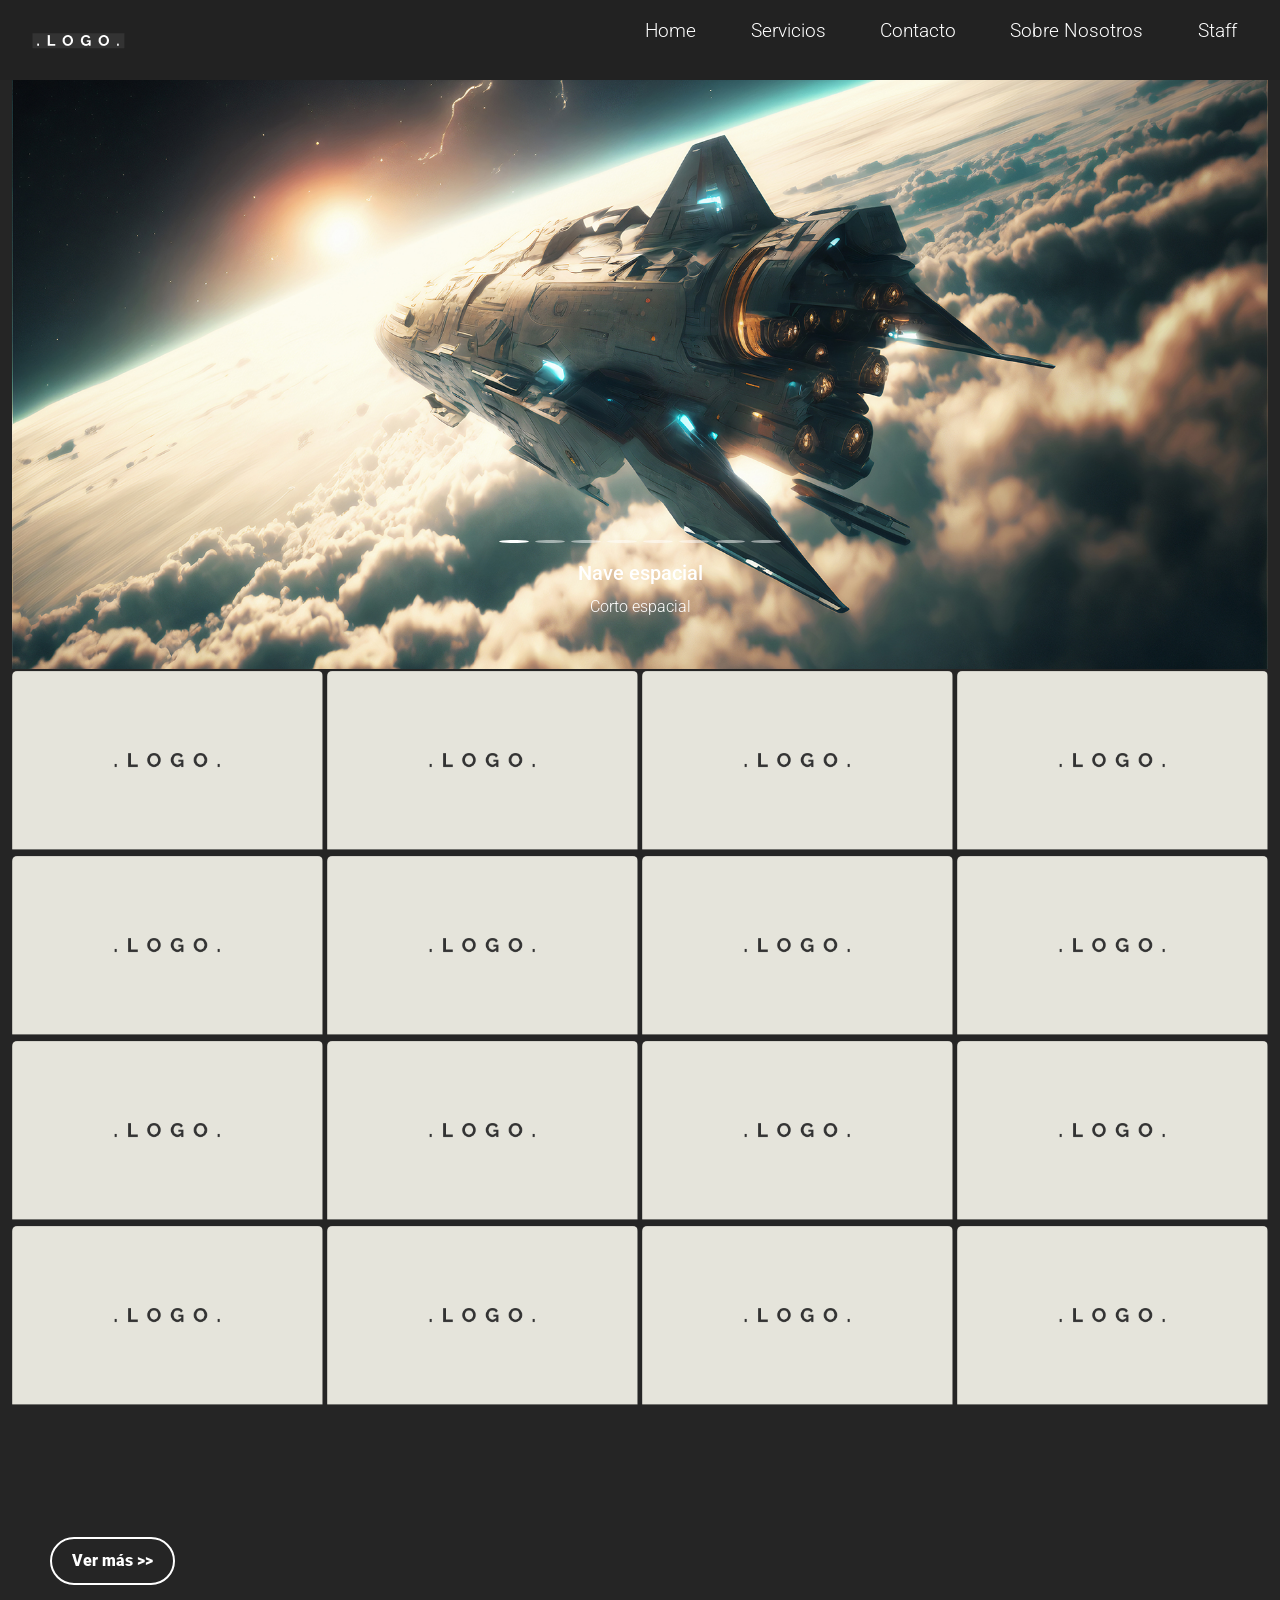
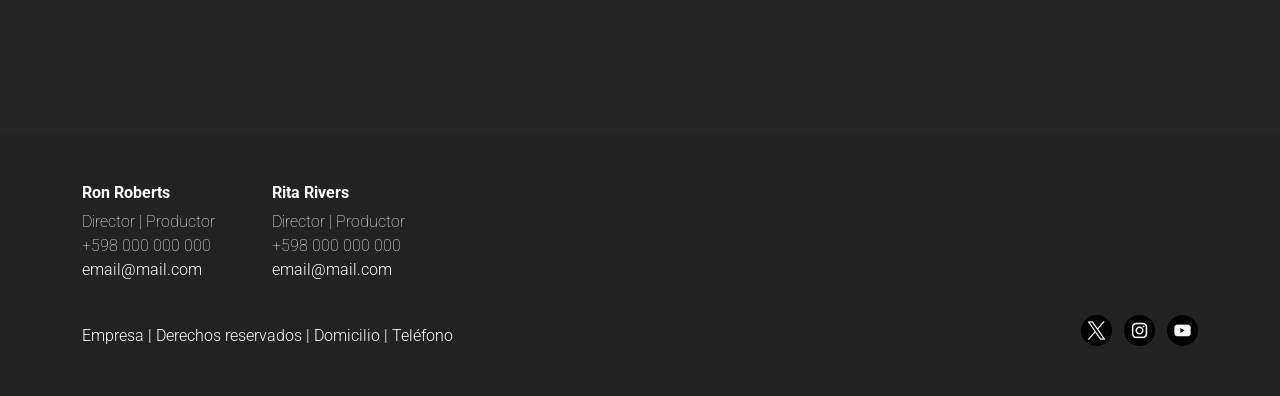
==== index.html @ aad4f903 "se agregan comentarios" ====
<!DOCTYPE html>
<html lang="es">
  <head>
    <meta charset="UTF-8" />
    <meta name="viewport" content="width=device-width, initial-scale=1.0" />
    <link href="https://cdn.jsdelivr.net/npm/bootstrap@5.1.3/dist/css/bootstrap.min.css" rel="stylesheet" integrity="sha384-1BmE4kWBq78iYhFldvKuhfTAU6auU8tT94WrHftjDbrCEXSU1oBoqyl2QvZ6jIW3" crossorigin="anonymous">
    <link rel="preconnect" href="https://fonts.googleapis.com" />
    <link rel="preconnect" href="https://fonts.gstatic.com" crossorigin />
    <link href="https://fonts.googleapis.com/css2?family=Roboto:ital,wght@0,100;0,300;0,400;0,500;0,700;0,900;1,100;1,300;1,400;1,500;1,700;1,900&display=swap" rel="stylesheet"/>
    <link rel="preconnect" href="https://fonts.googleapis.com" />
    <link rel="preconnect" href="https://fonts.gstatic.com" crossorigin />
    <link href="https://fonts.googleapis.com/css2?family=Raleway:ital,wght@0,100..900;1,100..900&family=Roboto:ital,wght@0,100;0,300;0,400;0,500;0,700;0,900;1,100;1,300;1,400;1,500;1,700;1,900&display=swap" rel="stylesheet" />
    <link href="https://fonts.cdnfonts.com/css/helvetica-neue-55" rel="stylesheet">
    <link rel="stylesheet" href="./estilos/estilos.css" />
    <title>Home</title> 
  </head>
  <body>
    <header class="header">
      <nav class="navbar">
          <a href="./index.html"><img src="./imagenes/Logo.png" alt="Logo de empresa"></a>
           <!-- Menú Hamburguesa que se activa para pantallas mobile -->
          <label class="labe_hamburguesa" for="menu_hamburguesa">
              <svg
                  xmlns="http://www.w3.org/2000/svg"
                  width="35"
                  height="35"
                  fill="currentColor"
                  class="list_icon"
                  viewBox="0 0 16 16"
              >
                  <path
                      fill-rule="evenodd"
                      d="M2.5 12a.5.5 0 0 1 .5-.5h10a.5.5 0 0 1 0 1H3a.5.5 0 0 1-.5-.5zm0-4a.5.5 0 0 1 .5-.5h10a.5.5 0 0 1 0 1H3a.5.5 0 0 1-.5-.5zm0-4a.5.5 0 0 1 .5-.5h10a.5.5 0 0 1 0 1H3a.5.5 0 0 1-.5-.5z"
                  />
              </svg>
          </label>

          <input class="menu_hamburguesa" type="checkbox" name="" id="menu_hamburguesa">

          <ul class="ul_enlace">
              <li class="li_enlace">
                  <a href="./index.html" class="enlace">Home</a>
              </li>
              <li class="li_enlace">
                  <a href="./paginas/servicios.html" class="enlace">Servicios</a>
              </li>
              <li class="li_enlace">
                  <a href="./paginas/contacto.html" class="enlace">Contacto</a>
              </li>
              <li class="li_enlace">
                <a href="./paginas/sobre-nosotros.html" class="enlace">Sobre Nosotros</a>
            </li>
            <li class="li_enlace">
              <a href="./paginas/staff.html" class="enlace">Staff</a>
            </li>
          </ul>
      </nav>
    </header>

    <!-- Carrusel de Bootstrap--> 
    <section class="container-fluid">
      <div id="carouselExampleCaptions" class="carousel slide" data-bs-ride="carousel">
        <div class="carousel-indicators">
          <button type="button" data-bs-target="#carouselExampleCaptions" data-bs-slide-to="0" class="active" aria-current="true" aria-label="Slide 1"></button>
          <button type="button" data-bs-target="#carouselExampleCaptions" data-bs-slide-to="1" aria-label="Slide 2"></button>
          <button type="button" data-bs-target="#carouselExampleCaptions" data-bs-slide-to="2" aria-label="Slide 3"></button>
          <button type="button" data-bs-target="#carouselExampleCaptions" data-bs-slide-to="3" aria-label="Slide 4"></button>
          <button type="button" data-bs-target="#carouselExampleCaptions" data-bs-slide-to="4" aria-label="Slide 5"></button>
          <button type="button" data-bs-target="#carouselExampleCaptions" data-bs-slide-to="5" aria-label="Slide 6"></button>
          <button type="button" data-bs-target="#carouselExampleCaptions" data-bs-slide-to="6" aria-label="Slide 7"></button>
          <button type="button" data-bs-target="#carouselExampleCaptions" data-bs-slide-to="7" aria-label="Slide 8"></button>
        </div>
        <div class="carousel-inner">
          <div class="carousel-item active">
            <img src="./imagenes/BannerSlide/1.jpg" class="d-block w-100" alt="Nave espacial">
            <div class="carousel-caption d-none d-md-block">
              <h5>Nave espacial</h5>
              <p>Corto espacial</p>
            </div>
          </div>
          <div class="carousel-item">
            <img src="./imagenes/BannerSlide/2.jpg" class="d-block w-100" alt="Asesino en serie">
            <div class="carousel-caption d-none d-md-block">
              <h5>Asesino en serie</h5>
              <p>Corto de terror.</p>
            </div>
          </div>
          <div class="carousel-item">
            <img src="./imagenes/BannerSlide/3.jpg" class="d-block w-100" alt="Payaso demonio">
            <div class="carousel-caption d-none d-md-block">
              <h5>Payaso demonio</h5>
              <p>Película de horror</p>
            </div>
          </div>
          <div class="carousel-item">
            <img src="./imagenes/BannerSlide/4.jpg" class="d-block w-100" alt="Anatomía de Graciela">
            <div class="carousel-caption d-none d-md-block">
              <h5>Anatomía de Graciela</h5>
              <p>Serie de drama</p>
            </div>
          </div>
          <div class="carousel-item">
            <img src="./imagenes/BannerSlide/5.jpg" class="d-block w-100" alt="Dragon Football Z">
            <div class="carousel-caption d-none d-md-block">
              <h5>Dragon Football Z</h5>
              <p>J-Drama de deportes</p>
            </div>
          </div>
          <div class="carousel-item">
            <img src="./imagenes/BannerSlide/6.jpg" class="d-block w-100" alt="Director´s cut">
            <div class="carousel-caption d-none d-md-block">
              <h5>Director´s cut</h5>
              <p>Making off</p>
            </div>
          </div>
          <div class="carousel-item">
            <img src="./imagenes/BannerSlide/7.jpg" class="d-block w-100" alt="Jason's beginning">
            <div class="carousel-caption d-none d-md-block">
              <h5>Jason's beginning</h5>
              <p>Serie de terror</p>
            </div>
          </div>
          <div class="carousel-item">
            <img src="./imagenes/BannerSlide/8.jpg" class="d-block w-100" alt="Detrás de cámaras">
            <div class="carousel-caption d-none d-md-block">
              <h5>Detrás de cámaras</h5>
              <p>Otro making off</p>
            </div>
          </div>
        </div>
      </div>
    </section>
    
    <main>
      
      <section class="container-fluid">
        <div class="card-group row row-cols-1 row-cols-md-4 g-1">
          <div class="col">
            <div class="card mb-1">
              <img src="./imagenes/Info Cards/Card.png" class="card-img-top" alt="Información">
            </div>
          </div>
          <div class="col">
            <div class="card mb-1">
              <img src="./imagenes/Info Cards/Card.png" class="card-img-top" alt="Información">
            </div>
          </div>
          <div class="col">
            <div class="card mb-1">
              <img src="./imagenes/Info Cards/Card.png" class="card-img-top" alt="Información">
            </div>
          </div>
          <div class="col">
            <div class="card mb-1">
              <img src="./imagenes/Info Cards/Card.png" class="card-img-top" alt="Información">
            </div>
          </div>
        </div>
        <div class="card-group row row-cols-1 row-cols-md-4 g-1">
          <div class="col">
            <div class="card">
              <img src="./imagenes/Info Cards/Card.png" class="card-img-top" alt="Información">
            </div>
          </div>
          <div class="col">
            <div class="card mb-1">
              <img src="./imagenes/Info Cards/Card.png" class="card-img-top" alt="Información">
            </div>
          </div>
          <div class="col">
            <div class="card mb-1">
              <img src="./imagenes/Info Cards/Card.png" class="card-img-top" alt="Información">
            </div>
          </div>
          <div class="col">
            <div class="card mb-1">
              <img src="./imagenes/Info Cards/Card.png" class="card-img-top" alt="Información">
            </div>
          </div>
        </div>
        <div class="card-group row row-cols-1 row-cols-md-4 g-1">
          <div class="col">
            <div class="card mb-1">
              <img src="./imagenes/Info Cards/Card.png" class="card-img-top" alt="Información">
            </div>
          </div>
          <div class="col">
            <div class="card mb-1">
              <img src="./imagenes/Info Cards/Card.png" class="card-img-top" alt="Información">
            </div>
          </div>
          <div class="col">
            <div class="card mb-1">
              <img src="./imagenes/Info Cards/Card.png" class="card-img-top" alt="Información">
            </div>
          </div>
          <div class="col">
            <div class="card mb-1">
              <img src="./imagenes/Info Cards/Card.png" class="card-img-top" alt="Información">
            </div>
          </div>
        </div>
        <div class="card-group row row-cols-1 row-cols-md-4 g-1">
          <div class="col">
            <div class="card mb-1">
              <img src="./imagenes/Info Cards/Card.png" class="card-img-top" alt="Información">
            </div>
          </div>
          <div class="col">
            <div class="card mb-1">
              <img src="./imagenes/Info Cards/Card.png" class="card-img-top" alt="Información">
            </div>
          </div>
          <div class="col">
            <div class="card mb-1">
              <img src="./imagenes/Info Cards/Card.png" class="card-img-top" alt="Información">
            </div>
          </div>
          <div class="col">
            <div class="card mb-1">
              <img src="./imagenes/Info Cards/Card.png" class="card-img-top" alt="Información">
            </div>
          </div>
        </div>
      </section>
      <section class="info-section">
        <div class="info-button">
          <button class="my-button">Ver más >></button>
        </div>
      </section>
      
    </main>
    
    <footer class="custom-footer">
      <div class="container py-4 py-lg-5">
        <div class="row">
            <div class="col-sm-4 col-md-2 text-lg-start d-flex flex-column">
                <h3 class="fs-6 fw-bold">Ron Roberts</h3>
                <ul class="list-unstyled">
                    <li>Director | Productor</li>
                    <li>+598 000 000 000</li>
                    <li><a href="#">email@mail.com</a></li>
                </ul>
            </div>
            <div class="col-sm-4 col-md-2 text-lg-start d-flex flex-column">
              <h3 class="fs-6 fw-bold">Rita Rivers</h3>
              <ul class="list-unstyled">
                  <li>Director | Productor</li>
                  <li>+598 000 000 000</li>
                  <li><a href="#">email@mail.com</a></li>
                </ul>
            </div>
      
        <div class="text-muted d-flex justify-content-between align-items-center pt-3">
          <p class="mb-0">Empresa | Derechos reservados | Domicilio | Teléfono</p>
          <ul class="list-inline mb-0">
            <li class="list-inline-item ">
              <a href="https://twitter.com/home?lang=es" class="icon-X" target="_blank">
                <img src="./imagenes/RRSS/X-Black.png" alt="X" />
              </a>
            </li>
            <li class="list-inline-item">
              <a href="https://www.instagram.com/" class="icon-IG" target="_blank">
                <img src="./imagenes/RRSS/IG-Black.png" alt="Instagram" />
              </a>
            </li>
            <li class="list-inline-item">
              <a href="https://www.youtube.com/" class="icon-YT" target="_blank">
                <img src="./imagenes/RRSS/YT-Black.png" alt="Youtube" />
              </a>
            </li>
          </ul>
        </div>  
      </div>
    </footer>
    
    <script src="https://cdn.jsdelivr.net/npm/@popperjs/core@2.10.2/dist/umd/popper.min.js" integrity="sha384-7+zCNj/IqJ95wo16oMtfsKbZ9ccEh31eOz1HGyDuCQ6wgnyJNSYdrPa03rtR1zdB" crossorigin="anonymous"></script>
    <script src="https://cdn.jsdelivr.net/npm/bootstrap@5.1.3/dist/js/bootstrap.min.js" integrity="sha384-QJHtvGhmr9XOIpI6YVutG+2QOK9T+ZnN4kzFN1RtK3zEFEIsxhlmWl5/YESvpZ13" crossorigin="anonymous"></script>
  </body>
</html>
---- estilos/estilos.css ----
* {
  margin: 0;
  padding: 0;
  box-sizing: border-box;
}

  @font-face {
  font-family: "Roboto";
  src: url("../fonts/Roboto-Black.ttf"), url("../fonts/Roboto-BlackItalic.ttf"),
  url("../fonts/Roboto-Bold.ttf"),url("../fonts/Roboto-LightItalic.ttf"),
  url("../fonts/Roboto-BoldItalic.ttf"),url("../fonts/Roboto-Medium.ttf")
  url("../fonts/Roboto-Italic.ttf"),url("../fonts/Roboto-MediumItalic.ttf")
  url("../fonts/Roboto-Light.ttf");
  }

  @font-face {
    font-family: "Raleway";
    src: url("../fonts/Raleway-Italic-VariableFont_wght.ttf") format("truetype"),
    url("../fonts/Raleway-VariableFont_wght.ttf") format("truetype"),
    url("../fonts/static/Raleway-Black.ttf") format("truetype"),
    url("../fonts/static/Raleway-Bold.ttf") format("truetype"),
    url("../fonts/static/Raleway-ExtraBold.ttf") format("truetype");
  }

body {
  font-family: "Roboto", sans-serif;
  background-color: #252525;
}


/*Nav*/

a {
  text-decoration: none;
}

ul, ol {
  list-style: none;
}

.header {
  position: relative;
  z-index: 9999;
  height: 80px;
  background-color: #222222;
}

.navbar {
  height: 100%;
  display: flex;
  justify-content: space-between;
  align-items: center;
  flex-wrap: wrap;
  padding: 0 2rem;
}

.menu_hamburguesa {
  display: none;
}

.menu_hamburguesa:checked + .ul_enlace {
  height: calc(100vh - 80px);
}

.logo {
  color: #fff;
}

.list_icon {
  color: #fff;
  cursor: pointer;
}

.ul_enlace {
  width: 100%;
  background-color: #222222;
  position: absolute;
  top: 80px;
  left: 0;
  height: 0;
  overflow: hidden;
  display: flex;
  flex-direction: column;
  justify-content: center;
  align-items: center;
  gap: 3rem;
  transition: all 0.3s;
}

@media (min-width: 768px) {
  .ul_enlace {
    position: static;
    width: auto;
    height: auto;
    flex-direction: row;
    gap: 2rem;
    z-index: auto;
    top: auto;
    left: auto;
  }
}

.enlace {
  font-size: 1.2rem;
  color: #fff;
  font-weight: 300;
  transition: all 0.3s;
  padding: 0.2rem 0.7rem;
}

.enlace:hover {
  color: #ff164b;
}

@media (max-width: 576px) {
  .enlace {
    font-size: 2em;
  }
}

@media (min-width: 768px) {
  .labe_hamburguesa {
    display: none;
  }
}


/*Main Titles*/

.main-title {
  text-align: center;
  margin-top: 100px;
  margin-bottom: 100px;
}

.main-title h1 {
  margin: 0;
  color: #fff;
}

/*work-cards*/

.card-group {
  margin: -2px;
}

/*Sección Info*/

.altura_texto {
  height: 200px;
}

/*director-cards*/

.director-info-section {
  text-align: left;
  display: flex;
  justify-content: center;
  align-items: center;
  height: 50vh;
}

.director-txt1 {
  width: 600px;
  padding: 20px;
}

.director-info-section button {
  margin: 10px 0 0 0;
  padding: 10px 20px;
  font-size: 16px;
  background-color: transparent;
  color: #fff;
  border: 2px solid #fff;
  border-radius: 50px;
  cursor: pointer;
}

.director-info-section h2,
p {
  line-height: 1.5;
  color: #fff;
  margin-top: 10px;
  margin-bottom: 10px;
}

.director-cards {
  display: flex;
  flex-direction: column;
  justify-content: space-between;
}

.director-cards-wrap {
  display: flex;
  justify-content: space-between;
  flex-basis: 50%;
}

.director-div {
  position: relative;
  display: inline-block;
}

.director-div:hover .overlay {
  display: block;
}

.overlay {
  position: absolute;
  top: 0;
  left: 0;
  width: 100%;
  height: 270px;
  background-color: rgba(37, 37, 37, 0.7);
  display: none;
}

.overlay p {
  color: #fff;
  margin-top: 200px;
  margin-left: 20px;
}

.overlay:hover {
  display: block;
}

/*BUTTON Ver Más*/

.my-button {
  margin-left: 50px;
  padding: 10px 20px;
  font-size: 16px;
  background-color: transparent;
  color: #fff;
  border: 2px solid #fff;
  border-radius: 50px;
  cursor: pointer;
}

/*info-section*/

.info-section {
  margin: 130px 0 50px 0;
}

.info-txt1 {
  font-family: "Roboto", sans-serif;
  font-weight: 100;
  font-style: normal;
  line-height: 1.5;
  margin-left: 50px;
  width: 600px;
  color: #fff;
}

/*Service cards*/

.srvice-cards {
  display: flex;
  width: 95%;
}

.service-cards-container {
  display: flex;
  width: 100%;
}

.half-width {
  flex: 1;
  box-sizing: border-box;
}

.full-width {
  width: 100%;
  box-sizing: border-box;
}

.service-info-section {
  text-align: center;
}

.service {
  margin: 70px 0 70px 0;
  text-align: center;
}

/*Servicios*/

.white {
  background-color: #fff;
}
.servicios_encabezados {
  font-size: calc(10px + 9.9vw);
  font-family: 'Helvetica Neue', sans-serif;
  font-weight:900;
  color: #222222;
}

.servicios_link {
  font-size: calc(10px + 1.0vw);
  font-weight:600;
}

.servicios_link a {
  color: #222222; 
  font-family: 'Helvetica Neue', sans-serif; 
  text-decoration: underline;
}

.servicios_parrafo {
  font-size: calc(5px + 1.0vw);
  font-family: 'Roboto', sans-serif;
  font-weight:300;
  color: #ffffff;
}

/*Contact*/

.card {
  background-color: #252525;
  border: #fff;
}

.card h5,
p,
a {
  color: #fff;
  font-family: "Roboto", sans-serif;
  font-weight: 300;
}

/*Form*/

form {
  max-width: 400px;
  margin: 0 auto;
}

label {
  display: block;
  margin-bottom: 8px;
}

input,
textarea {
  width: 100%;
  padding: 8px;
  margin-bottom: 16px;
  box-sizing: border-box;
}

button {
  padding: 10px 20px;
  font-size: 16px;
  background-color: transparent;
  color: #fff;
  border: 2px solid #fff;
  border-radius: 50px;
  cursor: pointer;
  margin-bottom: 100px;
}

/*Footer*/
.custom-footer {
  font-family: "Roboto", sans-serif;
  font-weight: 100;
  background-color: #222222; 
  color: #fff; 
}

.custom-footer a {
  color: #fff; 
}

/*Hover icons*/

.icon-X:hover img,
.icon-IG:hover img,
.icon-YT:hover img {
  transform: scale(1.2);
  opacity: 0.8;
  transition: transform 0.5s ease-in-out;
}

.icon-X:hover img {
  content: url(../imagenes/RRSS/X-Red.png);
}

.icon-IG:hover img {
  content: url(../imagenes/RRSS/IG-Red.png);
}

.icon-YT:hover img {
  content: url(../imagenes/RRSS/YT-Red.png);
}
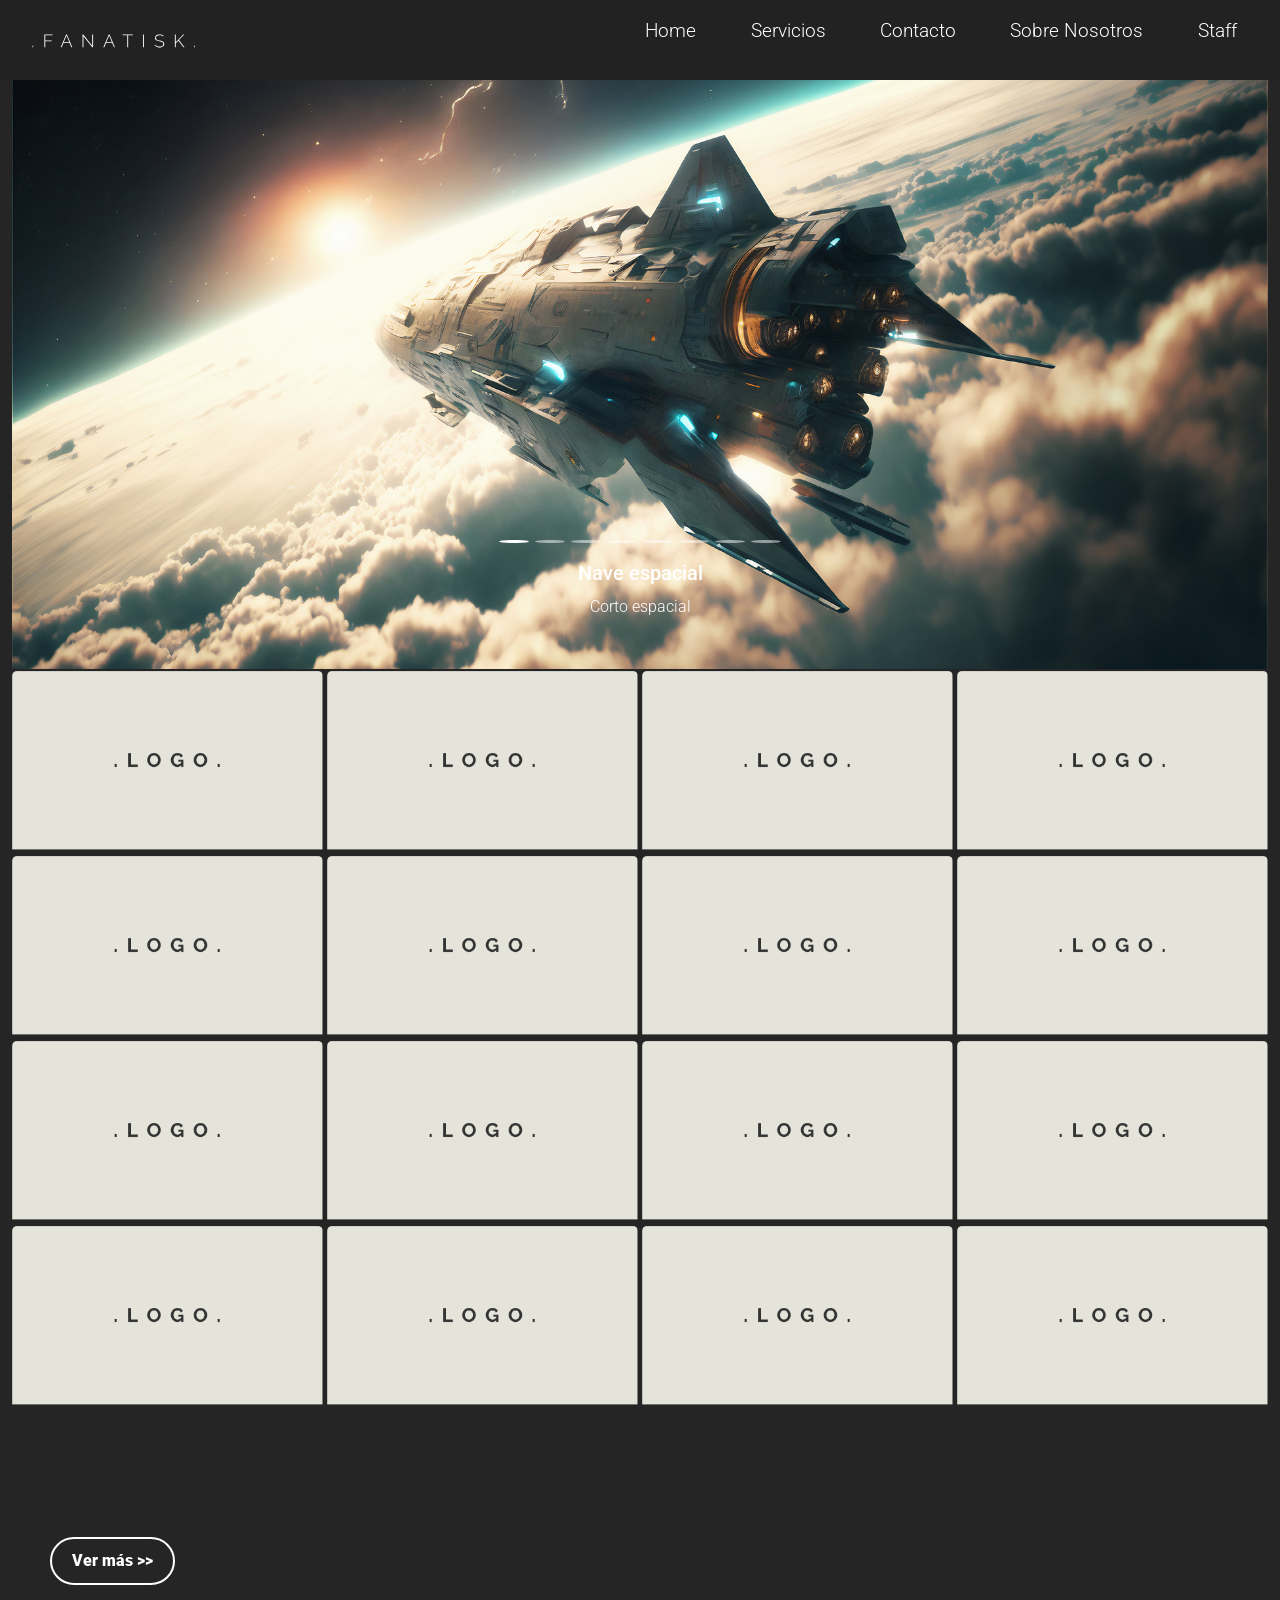
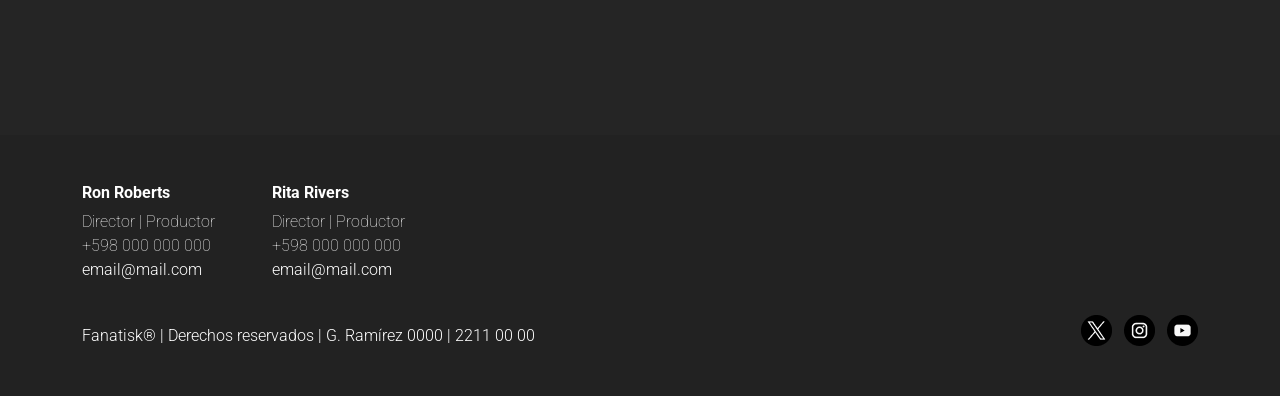
==== commit 8c2a18e4: "subida de logo svg" ====
--- a/index.html
+++ b/index.html
@@ -4,6 +4,7 @@
     <meta charset="UTF-8" />
     <meta name="viewport" content="width=device-width, initial-scale=1.0" />
     <link href="https://cdn.jsdelivr.net/npm/bootstrap@5.1.3/dist/css/bootstrap.min.css" rel="stylesheet" integrity="sha384-1BmE4kWBq78iYhFldvKuhfTAU6auU8tT94WrHftjDbrCEXSU1oBoqyl2QvZ6jIW3" crossorigin="anonymous">
+    <!-- Fuentes -->
     <link rel="preconnect" href="https://fonts.googleapis.com" />
     <link rel="preconnect" href="https://fonts.gstatic.com" crossorigin />
     <link href="https://fonts.googleapis.com/css2?family=Roboto:ital,wght@0,100;0,300;0,400;0,500;0,700;0,900;1,100;1,300;1,400;1,500;1,700;1,900&display=swap" rel="stylesheet"/>
@@ -11,13 +12,16 @@
     <link rel="preconnect" href="https://fonts.gstatic.com" crossorigin />
     <link href="https://fonts.googleapis.com/css2?family=Raleway:ital,wght@0,100..900;1,100..900&family=Roboto:ital,wght@0,100;0,300;0,400;0,500;0,700;0,900;1,100;1,300;1,400;1,500;1,700;1,900&display=swap" rel="stylesheet" />
     <link href="https://fonts.cdnfonts.com/css/helvetica-neue-55" rel="stylesheet">
+    <!-- Estilos CSS-->
     <link rel="stylesheet" href="./estilos/estilos.css" />
     <title>Home</title> 
   </head>
   <body>
+    <!-- Barra de navegación dentro de header-->
     <header class="header">
+
       <nav class="navbar">
-          <a href="./index.html"><img src="./imagenes/Logo.png" alt="Logo de empresa"></a>
+          <a href="./index.html"><img src="./imagenes/fanatisk.svg" alt="Logo de empresa"></a>
            <!-- Menú Hamburguesa que se activa para pantallas mobile -->
           <label class="labe_hamburguesa" for="menu_hamburguesa">
               <svg
@@ -55,10 +59,11 @@
             </li>
           </ul>
       </nav>
+    
     </header>
-
-    <!-- Carrusel de Bootstrap--> 
+    <!-- Carrusel Bootstrap--> 
     <section class="container-fluid">
+
       <div id="carouselExampleCaptions" class="carousel slide" data-bs-ride="carousel">
         <div class="carousel-indicators">
           <button type="button" data-bs-target="#carouselExampleCaptions" data-bs-slide-to="0" class="active" aria-current="true" aria-label="Slide 1"></button>
@@ -129,10 +134,12 @@
           </div>
         </div>
       </div>
+    
     </section>
-    
+    <!-- Contenido principal -->
     <main>
       
+      <!-- Sección Feed con cards de trabajos realizados -->
       <section class="container-fluid">
         <div class="card-group row row-cols-1 row-cols-md-4 g-1">
           <div class="col">
@@ -223,6 +230,8 @@
           </div>
         </div>
       </section>
+
+      <!-- Sección Botón Ver Más -->
       <section class="info-section">
         <div class="info-button">
           <button class="my-button">Ver más >></button>
@@ -230,9 +239,12 @@
       </section>
       
     </main>
-    
+    <!-- Pie de página -->
     <footer class="custom-footer">
+
       <div class="container py-4 py-lg-5">
+
+        <!-- Contenedor Info Directores -->
         <div class="row">
             <div class="col-sm-4 col-md-2 text-lg-start d-flex flex-column">
                 <h3 class="fs-6 fw-bold">Ron Roberts</h3>
@@ -251,8 +263,9 @@
                 </ul>
             </div>
       
+        <!-- Contenedor Copyright y RRSS Icons -->
         <div class="text-muted d-flex justify-content-between align-items-center pt-3">
-          <p class="mb-0">Empresa | Derechos reservados | Domicilio | Teléfono</p>
+          <p class="mb-0">Fanatisk® | Derechos reservados | G. Ramírez 0000 | 2211 00 00</p>
           <ul class="list-inline mb-0">
             <li class="list-inline-item ">
               <a href="https://twitter.com/home?lang=es" class="icon-X" target="_blank">
@@ -273,7 +286,7 @@
         </div>  
       </div>
     </footer>
-    
+    <!-- Script Bootstrap -->
     <script src="https://cdn.jsdelivr.net/npm/@popperjs/core@2.10.2/dist/umd/popper.min.js" integrity="sha384-7+zCNj/IqJ95wo16oMtfsKbZ9ccEh31eOz1HGyDuCQ6wgnyJNSYdrPa03rtR1zdB" crossorigin="anonymous"></script>
     <script src="https://cdn.jsdelivr.net/npm/bootstrap@5.1.3/dist/js/bootstrap.min.js" integrity="sha384-QJHtvGhmr9XOIpI6YVutG+2QOK9T+ZnN4kzFN1RtK3zEFEIsxhlmWl5/YESvpZ13" crossorigin="anonymous"></script>
   </body>
--- a/estilos/estilos.css
+++ b/estilos/estilos.css
@@ -1,8 +1,12 @@
+/*FORMATO*/
+
 * {
   margin: 0;
   padding: 0;
   box-sizing: border-box;
 }
+
+/*FONTS*/
 
   @font-face {
   font-family: "Roboto";
@@ -22,13 +26,25 @@
     url("../fonts/static/Raleway-ExtraBold.ttf") format("truetype");
   }
 
+
+  /*BODY*/
+
 body {
   font-family: "Roboto", sans-serif;
   background-color: #252525;
 }
 
 
-/*Nav*/
+/*NAV*/
+
+.navbar img {
+  filter: invert(100%);
+}
+
+.navbar img:hover {
+  opacity: 0.5;
+  transition: opacity 0.5s ease-in-out;
+}
 
 a {
   text-decoration: none;
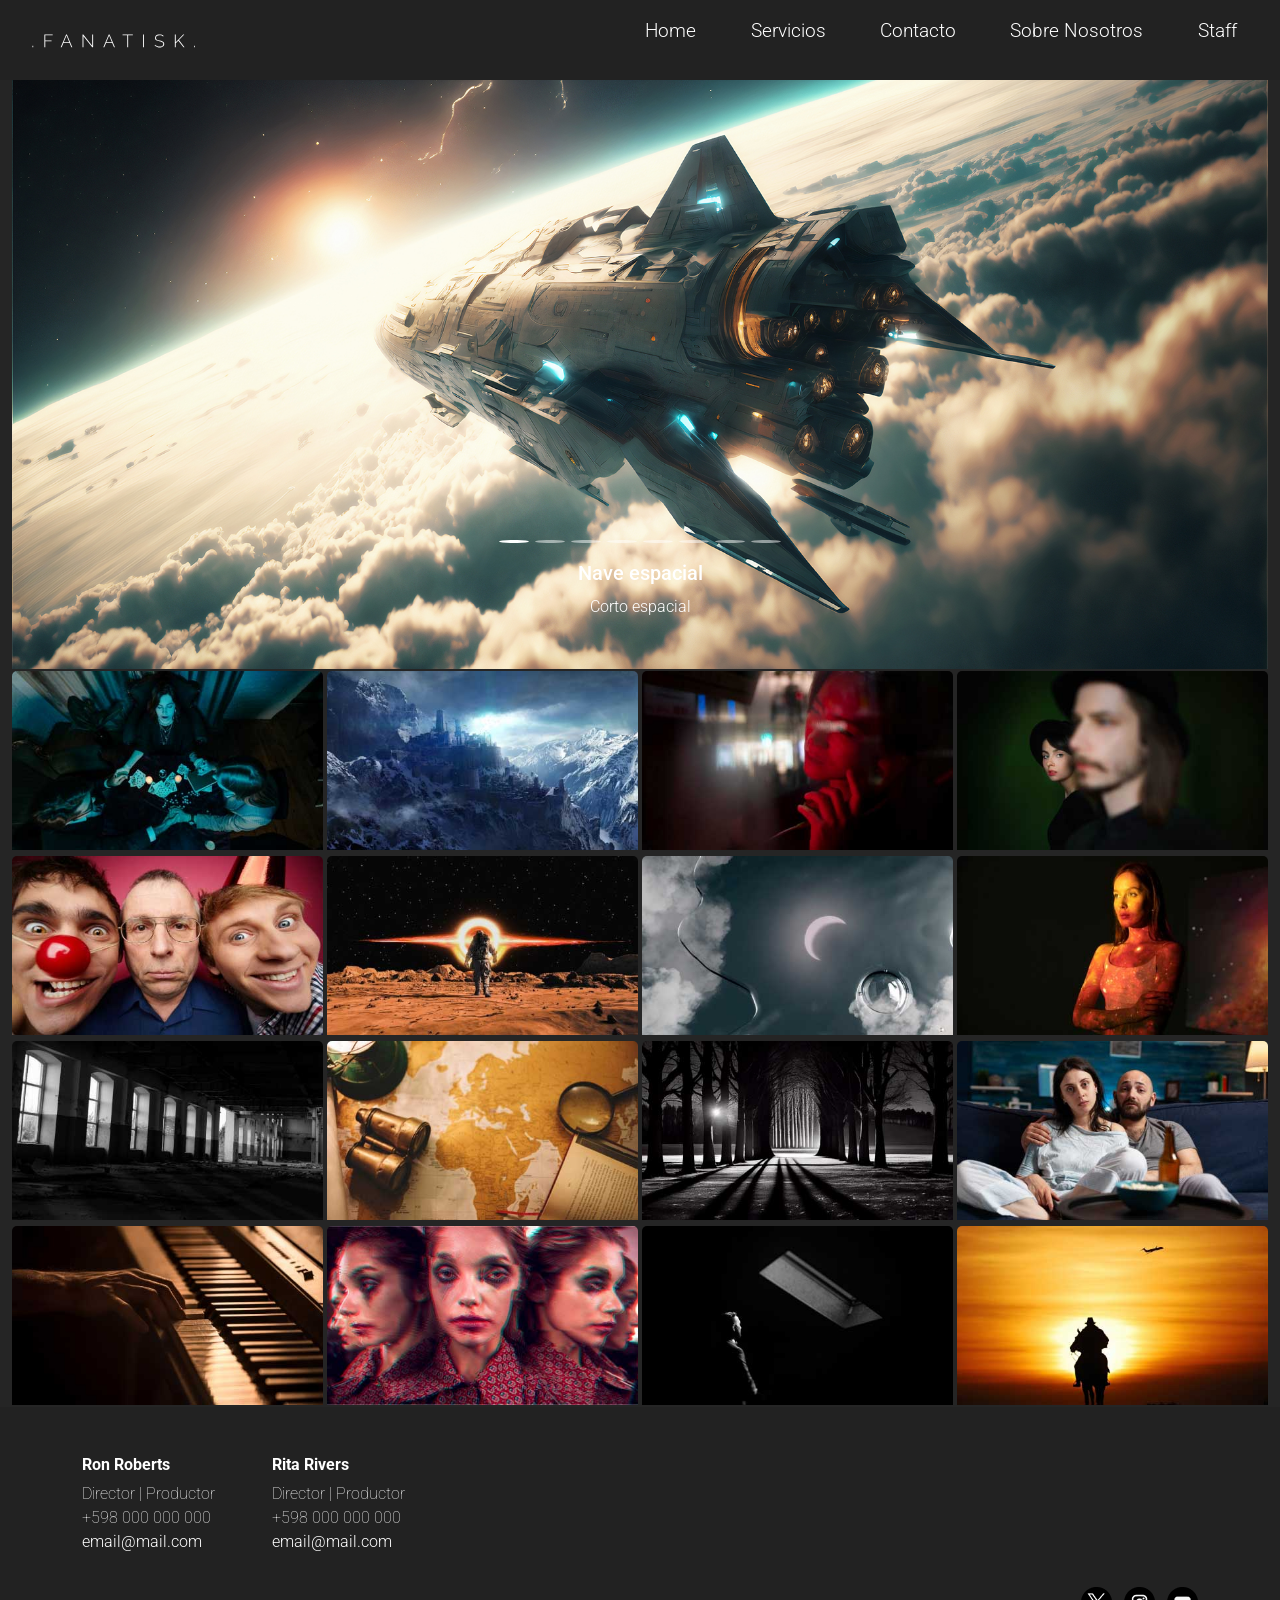
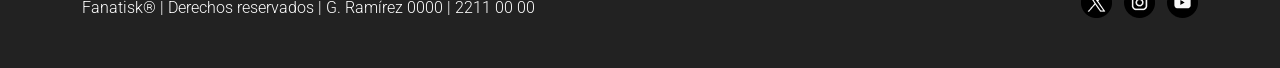
==== commit 67bb534d: "Subida de fotos nuevas en Home / Peliculas. Nuevo hover sobre fotos en Home" ====
--- a/index.html
+++ b/index.html
@@ -143,101 +143,125 @@
       <section class="container-fluid">
         <div class="card-group row row-cols-1 row-cols-md-4 g-1">
           <div class="col">
-            <div class="card mb-1">
-              <img src="./imagenes/Info Cards/Card.png" class="card-img-top" alt="Información">
-            </div>
-          </div>
-          <div class="col">
-            <div class="card mb-1">
-              <img src="./imagenes/Info Cards/Card.png" class="card-img-top" alt="Información">
-            </div>
-          </div>
-          <div class="col">
-            <div class="card mb-1">
-              <img src="./imagenes/Info Cards/Card.png" class="card-img-top" alt="Información">
-            </div>
-          </div>
-          <div class="col">
-            <div class="card mb-1">
-              <img src="./imagenes/Info Cards/Card.png" class="card-img-top" alt="Información">
+            <div class="card mb-1 ">
+              <h2>La sombra del pasado</h2>
+              <div class="card-overlay"></div>
+              <img src="./imagenes/Home Movie Posters/Movie_Terror- -La sombra del pasado-.jpg" class="card-img-top" alt="Información">
+            </div>
+          </div>
+          <div class="col">
+            <div class="card mb-1">
+              <h2>El reino perdido de Avalon</h2>
+              <div class="card-overlay"></div>
+              <img src="./imagenes/Home Movie Posters/Movie_Fantasía- -El reino perdido de Avalon-.jpg" class="card-img-top" alt="Información">
+            </div>
+          </div>
+          <div class="col">
+            <div class="card mb-1">
+              <h2>El misterio del reloj detenido</h2>
+              <div class="card-overlay"></div>
+              <img src="./imagenes/Home Movie Posters/Movie_Suspenso- -El misterio del reloj detenido-.jpg" class="card-img-top" alt="Información">
+            </div>
+          </div>
+          <div class="col">
+            <div class="card mb-1">
+              <h2>Caminos cruzados</h2>
+              <div class="card-overlay"></div>
+              <img src="./imagenes/Home Movie Posters/Movie_Drama- -Caminos cruzados-.jpg" class="card-img-top" alt="Información">
             </div>
           </div>
         </div>
         <div class="card-group row row-cols-1 row-cols-md-4 g-1">
           <div class="col">
             <div class="card">
-              <img src="./imagenes/Info Cards/Card.png" class="card-img-top" alt="Información">
-            </div>
-          </div>
-          <div class="col">
-            <div class="card mb-1">
-              <img src="./imagenes/Info Cards/Card.png" class="card-img-top" alt="Información">
-            </div>
-          </div>
-          <div class="col">
-            <div class="card mb-1">
-              <img src="./imagenes/Info Cards/Card.png" class="card-img-top" alt="Información">
-            </div>
-          </div>
-          <div class="col">
-            <div class="card mb-1">
-              <img src="./imagenes/Info Cards/Card.png" class="card-img-top" alt="Información">
+              <h2>Locuras en la ciudad</h2>
+              <div class="card-overlay"></div>
+              <img src="./imagenes/Home Movie Posters/Movie_Comedia- -Locuras en la ciudad-.jpg" class="card-img-top" alt="Información">
+            </div>
+          </div>
+          <div class="col">
+            <div class="card mb-1">
+              <h2>El último viaje a Marte</h2>
+              <div class="card-overlay"></div>
+              <img src="./imagenes/Home Movie Posters/Movie_Ciencia ficción- -El último viaje a Marte-.jpg" class="card-img-top" alt="Información">
+            </div>
+          </div>
+          <div class="col">
+            <div class="card mb-1">
+              <h2>Bajo la luz de la luna</h2>
+              <div class="card-overlay"></div>
+              <img src="./imagenes/Home Movie Posters/Movie_Romance- -Bajo la luz de la luna-.jpg" class="card-img-top" alt="Información">
+            </div>
+          </div>
+          <div class="col">
+            <div class="card mb-1">
+              <h2>El golpe del siglo</h2>
+              <div class="card-overlay"></div>
+              <img src="./imagenes/Home Movie Posters/Movie_Acción- -El golpe del siglo-.jpg" class="card-img-top" alt="Información">
             </div>
           </div>
         </div>
         <div class="card-group row row-cols-1 row-cols-md-4 g-1">
           <div class="col">
             <div class="card mb-1">
-              <img src="./imagenes/Info Cards/Card.png" class="card-img-top" alt="Información">
-            </div>
-          </div>
-          <div class="col">
-            <div class="card mb-1">
-              <img src="./imagenes/Info Cards/Card.png" class="card-img-top" alt="Información">
-            </div>
-          </div>
-          <div class="col">
-            <div class="card mb-1">
-              <img src="./imagenes/Info Cards/Card.png" class="card-img-top" alt="Información">
-            </div>
-          </div>
-          <div class="col">
-            <div class="card mb-1">
-              <img src="./imagenes/Info Cards/Card.png" class="card-img-top" alt="Información">
+              <h2>El enigma de la mansión</h2>
+              <div class="card-overlay"></div>
+              <img src="./imagenes/Home Movie Posters/Movie_Misterio- -El enigma de la mansión-.jpg" class="card-img-top" alt="Información">
+            </div>
+          </div>
+          <div class="col">
+            <div class="card mb-1">
+              <h2>La búsqueda del tesoro perdido</h2>
+              <div class="card-overlay"></div>
+              <img src="./imagenes/Home Movie Posters/Movie_Aventura- -La búsqueda del tesoro perdido-.jpg" class="card-img-top" alt="Información">
+            </div>
+          </div>
+          <div class="col">
+            <div class="card mb-1">
+              <h2>El bosque encantado</h2>
+              <div class="card-overlay"></div>
+              <img src="./imagenes/Home Movie Posters/Movie_Animación- -El bosque encantado-.jpg" class="card-img-top" alt="Información">
+            </div>
+          </div>
+          <div class="col">
+            <div class="card mb-1">
+              <h2>Historias de la vida real</h2>
+              <div class="card-overlay"></div>
+              <img src="./imagenes/Home Movie Posters/Movie_Documental- -Historias de la vida real-.jpg" class="card-img-top" alt="Información">
             </div>
           </div>
         </div>
         <div class="card-group row row-cols-1 row-cols-md-4 g-1">
           <div class="col">
             <div class="card mb-1">
-              <img src="./imagenes/Info Cards/Card.png" class="card-img-top" alt="Información">
-            </div>
-          </div>
-          <div class="col">
-            <div class="card mb-1">
-              <img src="./imagenes/Info Cards/Card.png" class="card-img-top" alt="Información">
-            </div>
-          </div>
-          <div class="col">
-            <div class="card mb-1">
-              <img src="./imagenes/Info Cards/Card.png" class="card-img-top" alt="Información">
-            </div>
-          </div>
-          <div class="col">
-            <div class="card mb-1">
-              <img src="./imagenes/Info Cards/Card.png" class="card-img-top" alt="Información">
+              <h2>Notas de pasión</h2>
+              <div class="card-overlay"></div>
+              <img src="./imagenes/Home Movie Posters/Movie_Musical- -Notas de pasión-.jpg" class="card-img-top" alt="Información">
+            </div>
+          </div>
+          <div class="col">
+            <div class="card mb-1">
+              <h2>Realidades distorsionadas</h2>
+              <div class="card-overlay"></div>
+              <img src="./imagenes/Home Movie Posters/Movie_Experimental- -Realidades distorsionadas-.jpg" class="card-img-top" alt="Información">
+            </div>
+          </div>
+          <div class="col">
+            <div class="card mb-1">
+              <h2>La ciudad de las sombras</h2>
+              <div class="card-overlay"></div>
+              <img src="./imagenes/Home Movie Posters/Movie_Noir- -La ciudad de las sombras-.jpg" class="card-img-top" alt="Información">
+            </div>
+          </div>
+          <div class="col">
+            <div class="card mb-1">
+              <h2>La última cabalgata</h2>
+              <div class="card-overlay"></div>
+              <img src="./imagenes/Home Movie Posters/Movie_Western- -La última cabalgata-.jpg" class="card-img-top" alt="Información">
             </div>
           </div>
         </div>
       </section>
-
-      <!-- Sección Botón Ver Más -->
-      <section class="info-section">
-        <div class="info-button">
-          <button class="my-button">Ver más >></button>
-        </div>
-      </section>
-      
     </main>
     <!-- Pie de página -->
     <footer class="custom-footer">
--- a/estilos/estilos.css
+++ b/estilos/estilos.css
@@ -78,9 +78,6 @@
   height: calc(100vh - 80px);
 }
 
-.logo {
-  color: #fff;
-}
 
 .list_icon {
   color: #fff;
@@ -154,6 +151,43 @@
   color: #fff;
 }
 
+/*Sección Feed con cards de trabajos realizados*/
+
+.card-overlay {
+  position: absolute;
+  top: 0;
+  left: 0;
+  width: 100%;
+  height: 100%;
+  mix-blend-mode: multiply;
+  background-color: rgba(255, 22, 75, 0.8);
+  opacity: 0;
+  transition: opacity 0.3s ease-in-out;
+}
+
+.card:hover .card-overlay {
+  opacity: 1;
+}
+
+.card h2 {
+  font-family: "Roboto";
+  font-size: medium;
+  font-weight: 100;
+  position: absolute;
+  top: 50%;
+  left: 50%;
+  transform: translate(-50%, -50%) translateY(60%);
+  color: white;
+  opacity: 0;
+  transition: opacity 0.3s ease-in-out, transform 0.6s ease-in-out;
+  z-index: 1;
+}
+
+.card:hover h2 {
+  opacity: 1; 
+  transform: translate(-50%, -50%) translateY(0); 
+}
+
 /*work-cards*/
 
 .card-group {
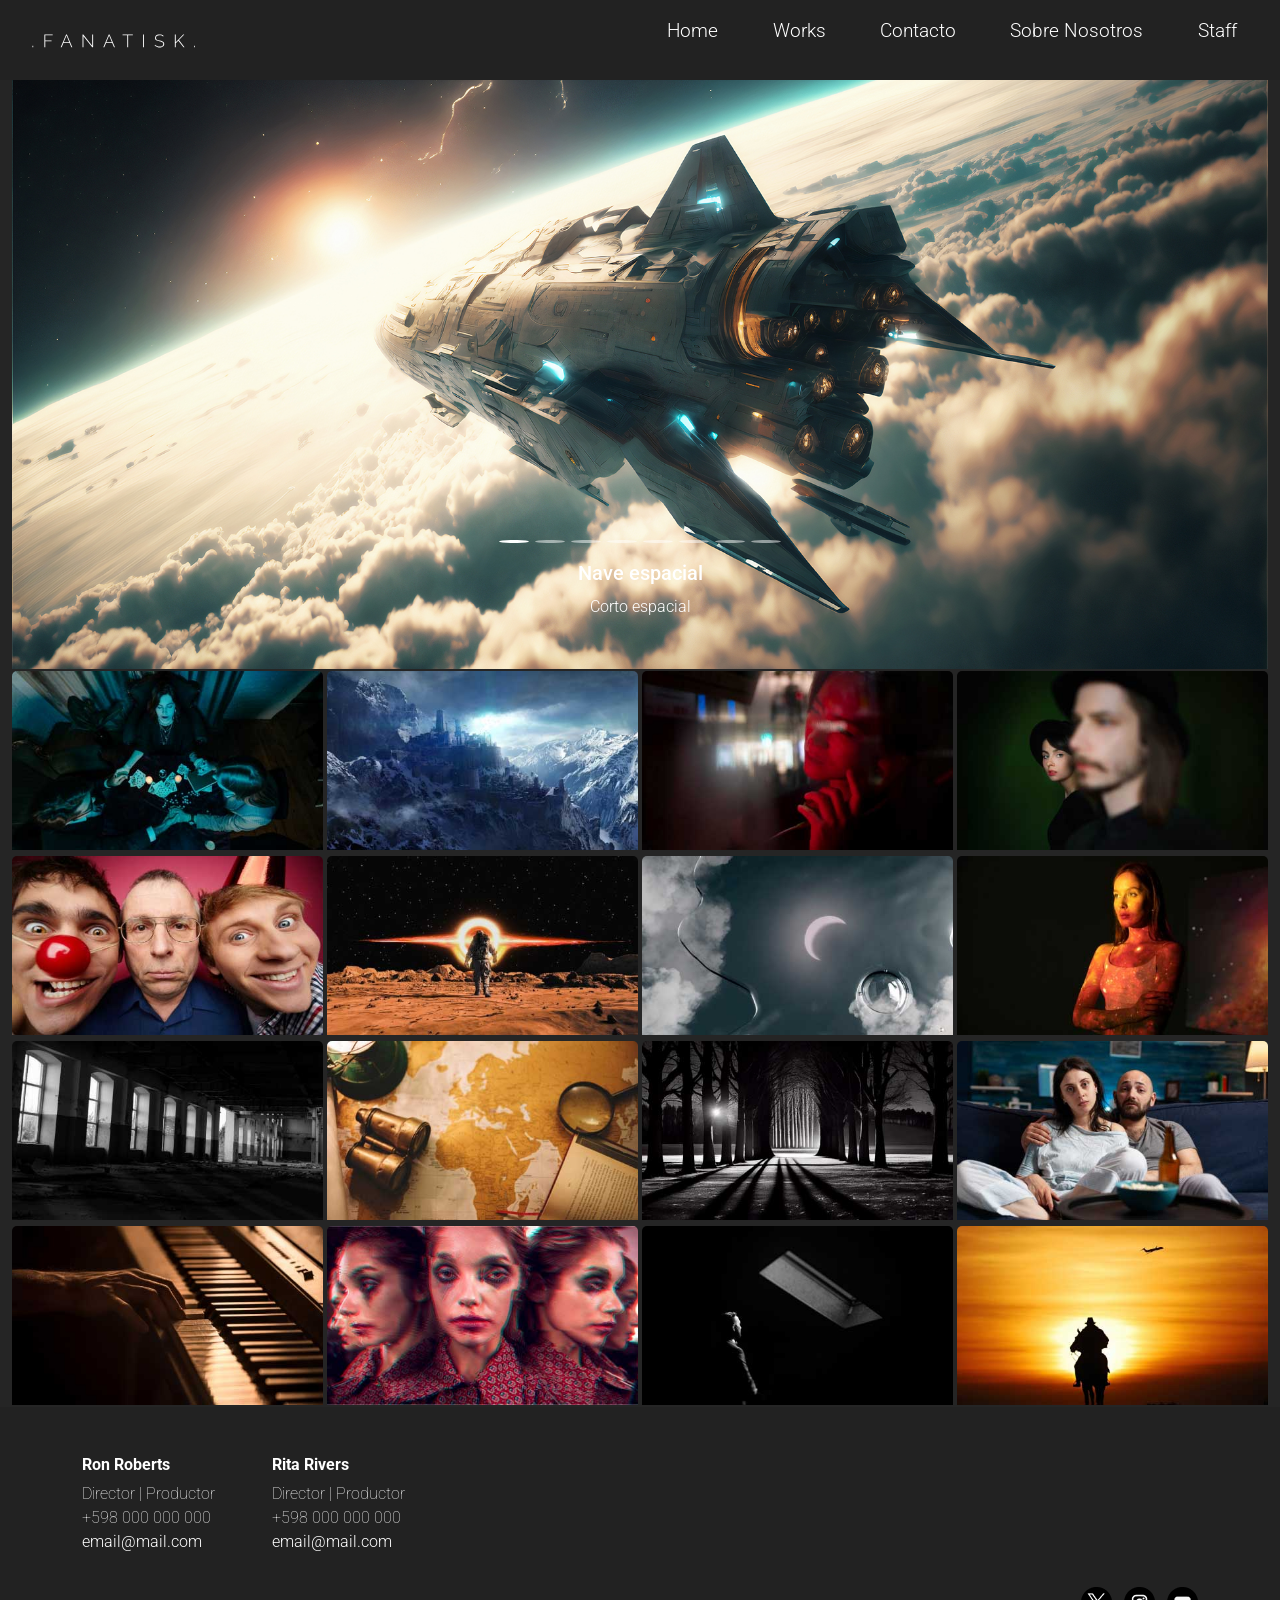
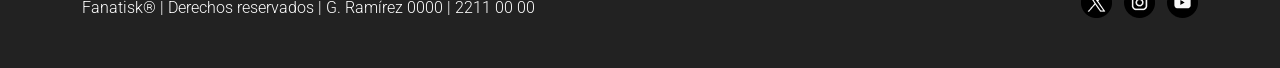
==== commit 948a422b: "subida de nueva pagina Works" ====
--- a/index.html
+++ b/index.html
@@ -46,7 +46,7 @@
                   <a href="./index.html" class="enlace">Home</a>
               </li>
               <li class="li_enlace">
-                  <a href="./paginas/servicios.html" class="enlace">Servicios</a>
+                  <a href="./paginas/works.html" class="enlace">Works</a>
               </li>
               <li class="li_enlace">
                   <a href="./paginas/contacto.html" class="enlace">Contacto</a>
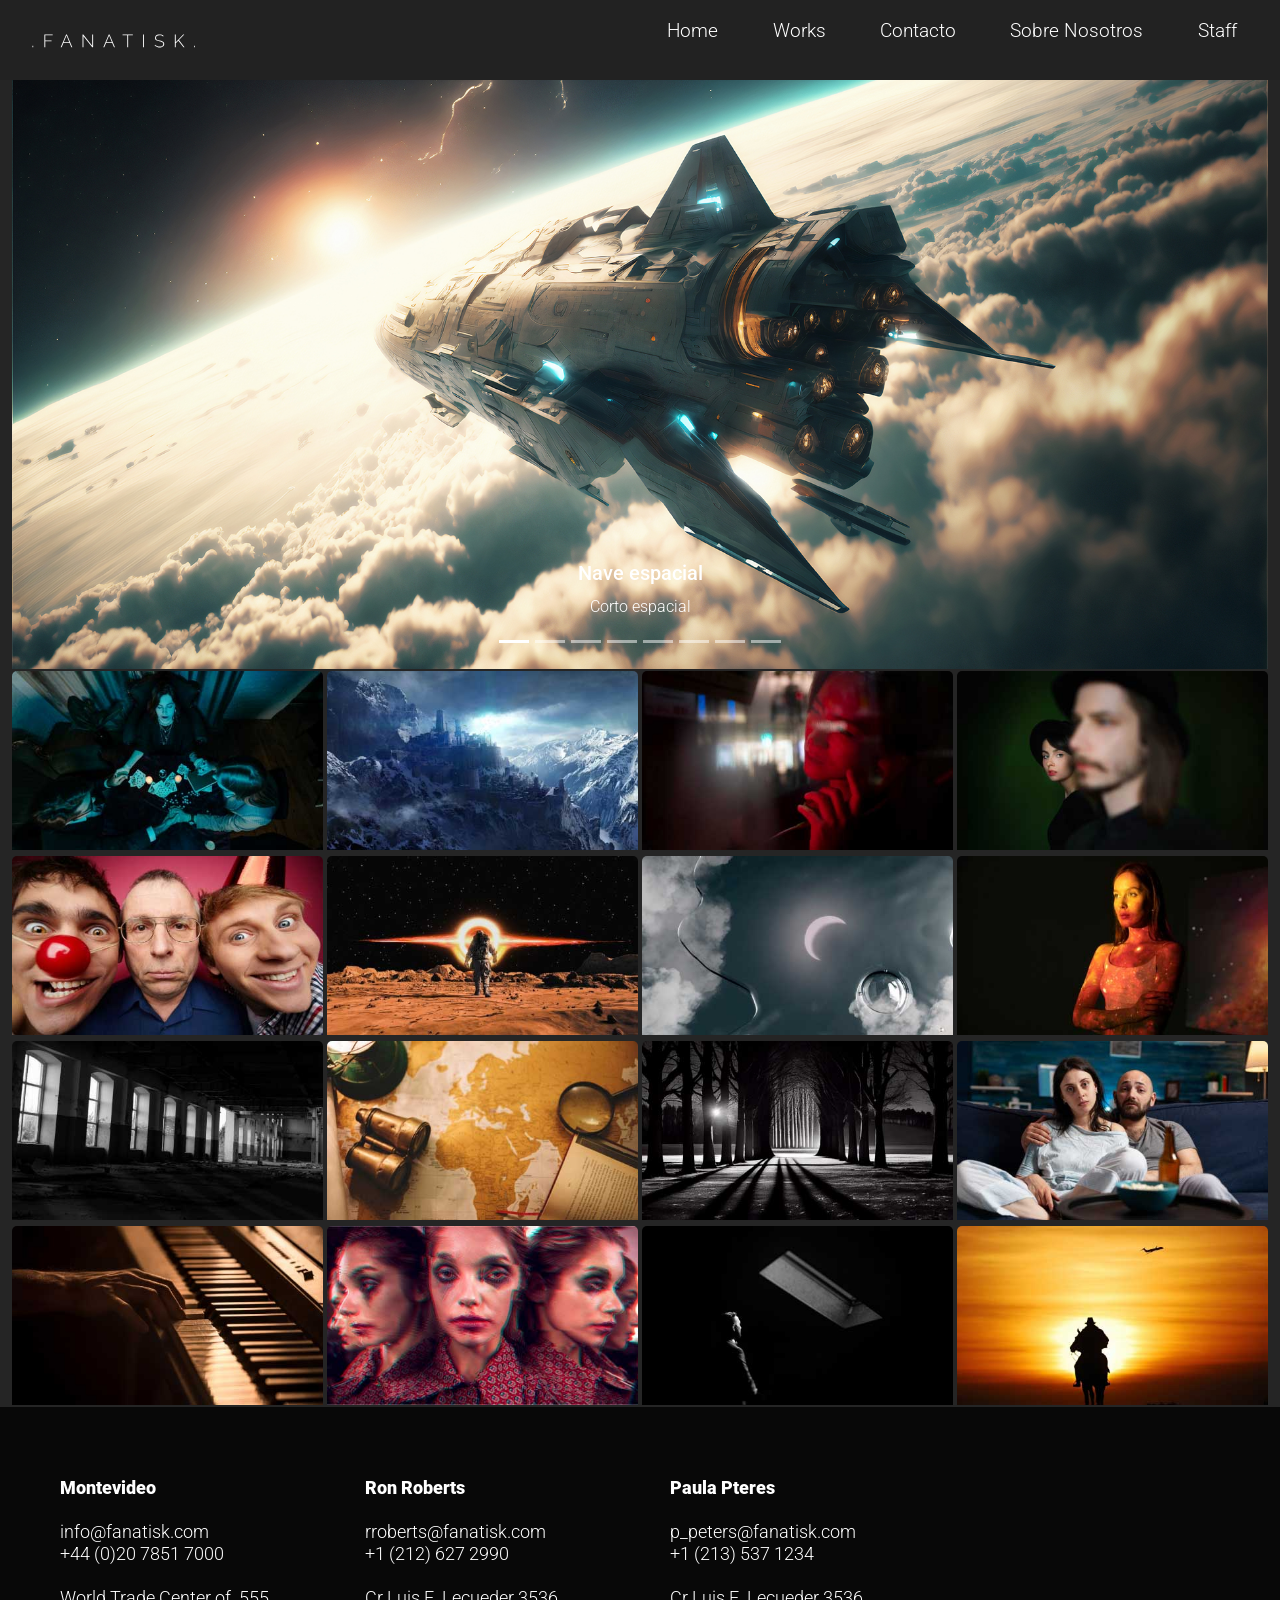
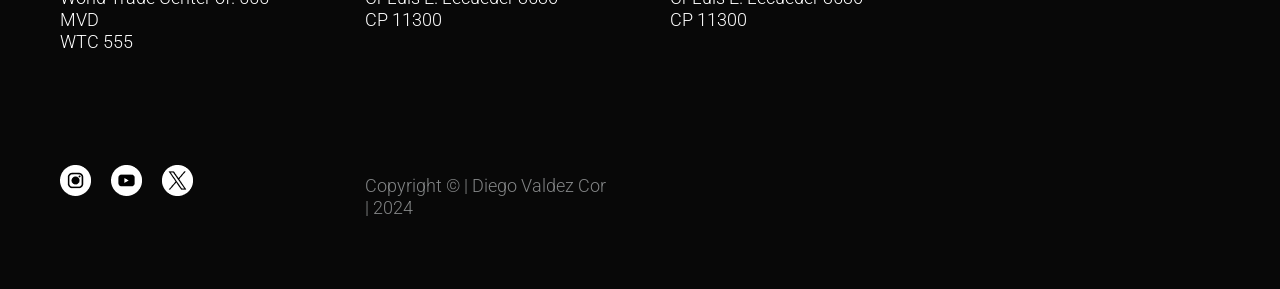
==== commit f73ac56b: "Ajustes de menú hamburguesa y de tarjetas de directores en sección Staff,  para pantallas medianas y" ====
--- a/index.html
+++ b/index.html
@@ -264,51 +264,40 @@
       </section>
     </main>
     <!-- Pie de página -->
-    <footer class="custom-footer">
-
-      <div class="container py-4 py-lg-5">
-
-        <!-- Contenedor Info Directores -->
-        <div class="row">
-            <div class="col-sm-4 col-md-2 text-lg-start d-flex flex-column">
-                <h3 class="fs-6 fw-bold">Ron Roberts</h3>
-                <ul class="list-unstyled">
-                    <li>Director | Productor</li>
-                    <li>+598 000 000 000</li>
-                    <li><a href="#">email@mail.com</a></li>
-                </ul>
-            </div>
-            <div class="col-sm-4 col-md-2 text-lg-start d-flex flex-column">
-              <h3 class="fs-6 fw-bold">Rita Rivers</h3>
-              <ul class="list-unstyled">
-                  <li>Director | Productor</li>
-                  <li>+598 000 000 000</li>
-                  <li><a href="#">email@mail.com</a></li>
-                </ul>
-            </div>
+    <footer class="footer1">
+	
+      <div class="f2_wrap">
+        
+        <div class="f2 f2_3 fade visible">	
+          <p class="f2_title"><strong>Montevideo</strong></p>
+          <p><a href="mailto:info@fanatisk.com">info@fanatisk.com</a><br>+44 (0)20 7851 7000</p><p>World Trade Center of. 555<br>MVD<br>WTC 555</p>
+        </div>
+        
+        <div class="f2 fade visible">	
+          <p class="f2_title"><strong>Ron Roberts</strong></p>
+          <p><a href="mailto:rroberts@fanatisk.com">rroberts@fanatisk.com</a><br>+1 (212) 627 2990</p>
+          <p>Cr Luis E. Lecueder 3536 <br>CP 11300</p>
+        </div>
+        
+        <div class="f2 fade visible">	
+          <p class="f2_title"><strong>Paula Pteres</strong></p>
+          <p><a href="mailto:p_peters@fanatisk.com">p_peters@fanatisk.com</a><br>+1 (213) 537 1234</p><p>Cr Luis E. Lecueder 3536<br>CP 11300</p>
+        </div>
       
-        <!-- Contenedor Copyright y RRSS Icons -->
-        <div class="text-muted d-flex justify-content-between align-items-center pt-3">
-          <p class="mb-0">Fanatisk® | Derechos reservados | G. Ramírez 0000 | 2211 00 00</p>
-          <ul class="list-inline mb-0">
-            <li class="list-inline-item ">
-              <a href="https://twitter.com/home?lang=es" class="icon-X" target="_blank">
-                <img src="./imagenes/RRSS/X-Black.png" alt="X" />
-              </a>
-            </li>
-            <li class="list-inline-item">
-              <a href="https://www.instagram.com/" class="icon-IG" target="_blank">
-                <img src="./imagenes/RRSS/IG-Black.png" alt="Instagram" />
-              </a>
-            </li>
-            <li class="list-inline-item">
-              <a href="https://www.youtube.com/" class="icon-YT" target="_blank">
-                <img src="./imagenes/RRSS/YT-Black.png" alt="Youtube" />
-              </a>
-            </li>
-          </ul>
-        </div>  
       </div>
+      <div class="f3_wrap">
+        
+        <div class="f3 fade visible">
+          <a class="f_insta" target="_blank" href="https://www.instagram.com"></a>
+          <a class="f_yt" target="_blank" href="https://www.youtube.com/"></a>
+          <a class="f_tw" target="_blank" href="https://twitter.com"></a>      
+        </div>
+
+        <div class="f3 f3_2 fade visible">
+          <p><a target="_blank" href="https://github.com/DValCor?tab=repositories">Copyright © | Diego Valdez Cor | 2024</a></p>
+        </div>
+      </div>
+      
     </footer>
     <!-- Script Bootstrap -->
     <script src="https://cdn.jsdelivr.net/npm/@popperjs/core@2.10.2/dist/umd/popper.min.js" integrity="sha384-7+zCNj/IqJ95wo16oMtfsKbZ9ccEh31eOz1HGyDuCQ6wgnyJNSYdrPa03rtR1zdB" crossorigin="anonymous"></script>
--- a/estilos/estilos.css
+++ b/estilos/estilos.css
@@ -34,8 +34,9 @@
   background-color: #252525;
 }
 
-
-/*NAV*/
+/*HOME----------------------------------------------------------------------------------------------------------------------------------------------*/
+
+/*Nav-----------------------------*/
 
 .navbar img {
   filter: invert(100%);
@@ -100,7 +101,21 @@
   transition: all 0.3s;
 }
 
-@media (min-width: 768px) {
+.enlace {
+  font-size: 1.2rem;
+  color: #fff;
+  font-weight: 300;
+  transition: all 0.3s;
+  padding: 0.2rem 0.7rem;
+}
+
+.enlace:hover {
+  color: #ff164b;
+}
+
+/* Media query para pantallas pequeñas */
+
+@media (min-width: 992px) {
   .ul_enlace {
     position: static;
     width: auto;
@@ -113,17 +128,6 @@
   }
 }
 
-.enlace {
-  font-size: 1.2rem;
-  color: #fff;
-  font-weight: 300;
-  transition: all 0.3s;
-  padding: 0.2rem 0.7rem;
-}
-
-.enlace:hover {
-  color: #ff164b;
-}
 
 @media (max-width: 576px) {
   .enlace {
@@ -131,14 +135,14 @@
   }
 }
 
-@media (min-width: 768px) {
+@media (min-width: 992px) {
   .labe_hamburguesa {
     display: none;
   }
 }
 
 
-/*Main Titles*/
+/*Main titles-----------------------------*/
 
 .main-title {
   text-align: center;
@@ -151,7 +155,7 @@
   color: #fff;
 }
 
-/*Sección Feed con cards de trabajos realizados*/
+/*Sección Feed con cards de trabajos realizados-----------------------------*/
 
 .card-overlay {
   position: absolute;
@@ -159,7 +163,6 @@
   left: 0;
   width: 100%;
   height: 100%;
-  mix-blend-mode: multiply;
   background-color: rgba(255, 22, 75, 0.8);
   opacity: 0;
   transition: opacity 0.3s ease-in-out;
@@ -188,19 +191,19 @@
   transform: translate(-50%, -50%) translateY(0); 
 }
 
-/*work-cards*/
+/*work-cards-----------------------------*/
 
 .card-group {
   margin: -2px;
 }
 
-/*Sección Info*/
+/*Sección Info-----------------------------*/
 
 .altura_texto {
   height: 200px;
 }
 
-/*director-cards*/
+/*STAFF----------------------------------------------------------------------------------------------------------------------------------------------*/
 
 .director-info-section {
   text-align: left;
@@ -215,17 +218,6 @@
   padding: 20px;
 }
 
-.director-info-section button {
-  margin: 10px 0 0 0;
-  padding: 10px 20px;
-  font-size: 16px;
-  background-color: transparent;
-  color: #fff;
-  border: 2px solid #fff;
-  border-radius: 50px;
-  cursor: pointer;
-}
-
 .director-info-section h2,
 p {
   line-height: 1.5;
@@ -275,18 +267,52 @@
   display: block;
 }
 
-/*BUTTON Ver Más*/
-
-.my-button {
-  margin-left: 50px;
-  padding: 10px 20px;
-  font-size: 16px;
-  background-color: transparent;
-  color: #fff;
-  border: 2px solid #fff;
-  border-radius: 50px;
-  cursor: pointer;
-}
+/*Bloque de texto que aparece al hacer click sobre imagen -----------------------------*/
+.director-txt1 {
+  display: none; 
+}
+
+#ron-info:target {
+  display: block; 
+}
+
+#rita-info:target {
+  display: block;
+}
+
+#dylan-info:target {
+  display: block;
+}
+
+#paula-info:target {
+  display: block;
+}
+
+/* Estilos base para la sección de directores-----------------------------*/
+@media (max-width: 768px) {
+  .director-cards-wrap {
+    flex-direction: column;
+    justify-content: center;
+    align-items: center;
+  }
+}
+
+@media (max-width: 1024px) {
+  .director-div {
+    width: 100%;
+    max-width: 300px; /* Limita el ancho de las tarjetas */
+    margin-bottom: 20px;
+  }
+  .director-div img {
+    width: 100%;
+    height: auto; /* Ajusta la altura de las imágenes de forma proporcional */
+  }
+  .overlay p {
+    margin-top: 150px; /* Ajusta el margen superior del texto */
+  }
+}
+
+
 
 /*info-section*/
 
@@ -366,6 +392,13 @@
 }
 
 /*Contact*/
+.h1-custom {
+  font-size: calc(25px + 1.0vw);
+  font-family: 'Roboto', sans-serif;
+  font-weight:300;
+  color: #ffffff;
+  margin-top: 30px;
+}
 
 .card {
   background-color: #252525;
@@ -382,25 +415,18 @@
 
 /*Form*/
 
-form {
-  max-width: 400px;
-  margin: 0 auto;
-}
-
-label {
-  display: block;
-  margin-bottom: 8px;
-}
-
-input,
-textarea {
-  width: 100%;
-  padding: 8px;
-  margin-bottom: 16px;
-  box-sizing: border-box;
-}
-
-button {
+.main-title h1 {
+  text-transform: uppercase;  
+}
+
+.form-control {
+  font-family: "Roboto", sans-serif;
+  font-weight: 100;
+  font-style: normal;
+ 
+}
+
+.btn-custom {
   padding: 10px 20px;
   font-size: 16px;
   background-color: transparent;
@@ -411,36 +437,220 @@
   margin-bottom: 100px;
 }
 
+.btn-custom:hover {
+  color: #ff164b;
+  border: 2px solid #ff164b;
+}
+
+
 /*Footer*/
-.custom-footer {
-  font-family: "Roboto", sans-serif;
-  font-weight: 100;
-  background-color: #222222; 
-  color: #fff; 
-}
-
-.custom-footer a {
-  color: #fff; 
-}
-
-/*Hover icons*/
-
-.icon-X:hover img,
-.icon-IG:hover img,
-.icon-YT:hover img {
-  transform: scale(1.2);
-  opacity: 0.8;
-  transition: transform 0.5s ease-in-out;
-}
-
-.icon-X:hover img {
-  content: url(../imagenes/RRSS/X-Red.png);
-}
-
-.icon-IG:hover img {
-  content: url(../imagenes/RRSS/IG-Red.png);
-}
-
-.icon-YT:hover img {
-  content: url(../imagenes/RRSS/YT-Red.png);
-}+
+.footer1 {
+  width: 100%;
+  float: left;
+  padding-top: 60px;
+  padding-bottom: 60px;
+  background-color: #080808;
+}
+
+.fade.visible, .fade_delay.visible {
+  opacity: 1;
+  transform: translate(0, 0);
+}
+.fade, .fade_delay {
+  opacity: 0;
+  transform: translate(0, 20px);
+  transition: all 1s;
+}
+.f1_wrap {
+  width: 75%;
+  margin-right: 25%;
+  float: left;
+  box-sizing: border-box;
+  padding-left: 60px;
+  padding-right: 60px;
+  padding-bottom: 90px;
+}
+
+.f2_wrap {
+  width: 100%;
+  float: left;
+  box-sizing: border-box;
+  padding-left: 60px;
+  padding-bottom: 60px;
+}
+
+.fade.visible, .fade_delay.visible {
+  opacity: 1;
+  transform: translate(0, 0);
+}
+.fade, .fade_delay {
+  opacity: 0;
+  transform: translate(0, 20px);
+  transition: all 1s;
+}
+.f2 {
+  width: 25%;
+  float: left;
+  box-sizing: border-box;
+  padding-right: 60px;
+  padding-bottom: 30px;
+}
+
+p.f2_title {
+  font-size: 22px;
+  line-height: 28px;
+  margin-bottom: 0;
+}
+
+.f2 p {
+  font-size: 18px;
+  line-height: 22px;
+  margin-bottom: 22px;
+}
+
+.fade.visible, .fade_delay.visible {
+  opacity: 1;
+  transform: translate(0, 0);
+}
+.fade, .fade_delay {
+  opacity: 0;
+  transform: translate(0, 20px);
+  transition: all 1s;
+}
+.f2 {
+  width: 25%;
+  float: left;
+  box-sizing: border-box;
+  padding-right: 60px;
+  padding-bottom: 30px;
+}
+
+.f3_wrap {
+  width: 100%;
+  float: left;
+  box-sizing: border-box;
+  padding-left: 60px;
+}
+.f3, .f3, .f3 {
+  width: 25%;
+  float: left;
+  box-sizing: border-box;
+  padding-right: 60px;
+}
+
+a.f_insta, a.f_yt, a.f_tw {
+  display: inline-block;
+  width: 31px;
+  height: 31px;
+  float: left;
+  margin-right: 20px;
+  transition: background-image 0.8s ease;
+}
+
+a {
+  text-decoration: none;
+}
+
+.fade.visible, .fade_delay.visible {
+  opacity: 1;
+  transform: translate(0, 0);
+}
+
+.f3 p, .f3 p a {
+  color: #828485;
+}
+.f3 p {
+  font-size: 18px;
+  line-height: 22px;
+}
+
+/*RRSS Icono*/
+
+/* Establecer las imágenes por defecto */
+.f_insta {
+  background-image: url('../imagenes/RRSS/IG-White.png');
+}
+
+.f_yt {
+  background-image: url('../imagenes/RRSS/YT-White.png');
+}
+
+.f_tw {
+  background-image: url('../imagenes/RRSS/X-White.png');
+}
+
+/* Cambiar las imágenes al hacer hover */
+.f_insta:hover {
+  background-image: url('../imagenes/RRSS/IG-Red.png');
+}
+
+.f_yt:hover {
+  background-image: url('../imagenes/RRSS/YT-Red.png');
+}
+
+.f_tw:hover {
+  background-image: url('../imagenes/RRSS/X-Red.png');
+}
+
+/* Estilos para pantallas medianas */
+@media (max-width: 992px) {
+  .f2_wrap,
+  .f3_wrap {
+    padding-left: 30px;
+    padding-right: 30px;
+  }
+  .f2 {
+    width: 50%;
+    padding-right: 30px;
+  }
+  .f3,
+  .f3_2 {
+    width: 50%;
+    padding-right: 30px;
+  }
+}
+
+/* Estilos para pantallas pequeñas */
+@media (max-width: 768px) {
+  .f2_wrap,
+  .f3_wrap {
+    padding-left: 15px;
+    padding-right: 15px;
+  }
+  .f2,
+  .f3,
+  .f3_2 {
+    width: 100%;
+    padding-right: 0;
+  }
+}
+
+
+
+
+
+
+
+
+
+
+
+
+
+
+
+
+
+
+
+
+
+
+
+
+
+
+
+
+
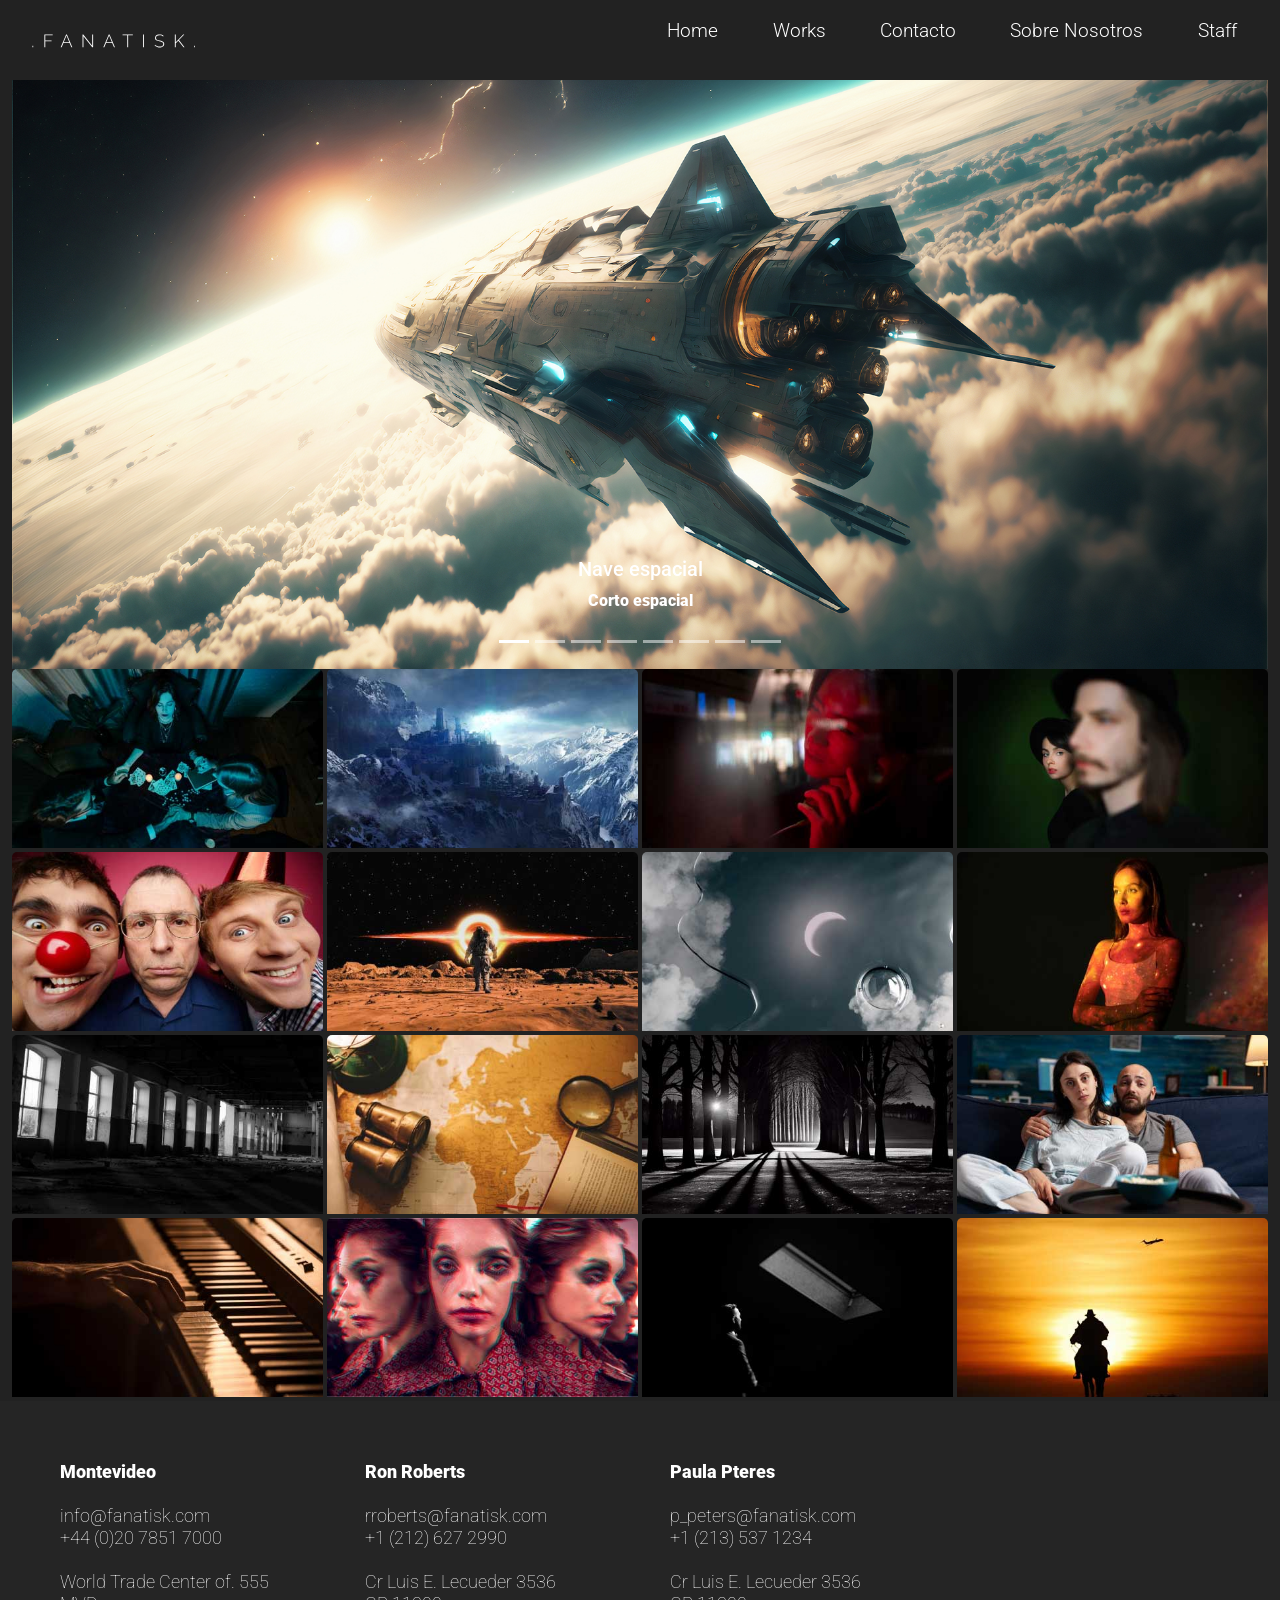
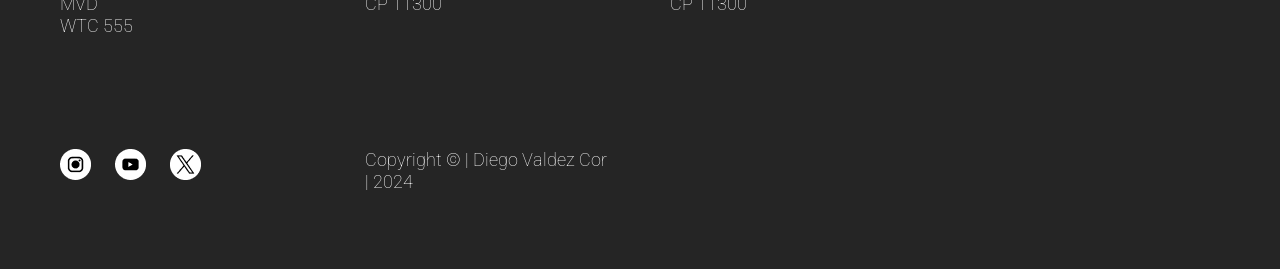
==== commit bb0c6ca9: "Aplicación de etiquetas SEO" ====
--- a/index.html
+++ b/index.html
@@ -4,6 +4,10 @@
     <meta charset="UTF-8" />
     <meta name="viewport" content="width=device-width, initial-scale=1.0" />
     <link href="https://cdn.jsdelivr.net/npm/bootstrap@5.1.3/dist/css/bootstrap.min.css" rel="stylesheet" integrity="sha384-1BmE4kWBq78iYhFldvKuhfTAU6auU8tT94WrHftjDbrCEXSU1oBoqyl2QvZ6jIW3" crossorigin="anonymous">
+    <!--SEO-->
+    <meta name="description" content="Somos una productora audiovisual versátil">
+    <meta name="keywords" content="producción audiovisual, video, cine, televisión, multimedia, grabación, edición, postproducción, contenido digital, storytelling, animación, efectos especiales, cortometraje, largometraje, documental, comercial, publicidad, promocional, videoclip, eventos, streaming, transmisión en vivo, equipo audiovisual, dirección de fotografía, guion, sonido, música, voz en off, estudio de grabación, estudio de filmación, cámaras, iluminación, montaje, colorización, cinematografía, arte audiovisual.">
+    <meta name="author" content="Diego Valdez Cor">
     <!-- Fuentes -->
     <link rel="preconnect" href="https://fonts.googleapis.com" />
     <link rel="preconnect" href="https://fonts.gstatic.com" crossorigin />
--- a/estilos/estilos.css
+++ b/estilos/estilos.css
@@ -1,43 +1,29 @@
+@charset "UTF-8";
+
+/*VARIABLES*/
 /*FORMATO*/
-
 * {
   margin: 0;
   padding: 0;
   box-sizing: border-box;
 }
 
-/*FONTS*/
-
-  @font-face {
-  font-family: "Roboto";
-  src: url("../fonts/Roboto-Black.ttf"), url("../fonts/Roboto-BlackItalic.ttf"),
-  url("../fonts/Roboto-Bold.ttf"),url("../fonts/Roboto-LightItalic.ttf"),
-  url("../fonts/Roboto-BoldItalic.ttf"),url("../fonts/Roboto-Medium.ttf")
-  url("../fonts/Roboto-Italic.ttf"),url("../fonts/Roboto-MediumItalic.ttf")
-  url("../fonts/Roboto-Light.ttf");
-  }
-
-  @font-face {
-    font-family: "Raleway";
-    src: url("../fonts/Raleway-Italic-VariableFont_wght.ttf") format("truetype"),
-    url("../fonts/Raleway-VariableFont_wght.ttf") format("truetype"),
-    url("../fonts/static/Raleway-Black.ttf") format("truetype"),
-    url("../fonts/static/Raleway-Bold.ttf") format("truetype"),
-    url("../fonts/static/Raleway-ExtraBold.ttf") format("truetype");
-  }
-
-
-  /*BODY*/
-
 body {
   font-family: "Roboto", sans-serif;
-  background-color: #252525;
-}
-
-/*HOME----------------------------------------------------------------------------------------------------------------------------------------------*/
-
+  background-color: #222222;
+}
+
+/*FONTS*/
+@font-face {
+  font-family: "Roboto";
+  src: url("../fonts/Roboto-Black.ttf"), url("../fonts/Roboto-BlackItalic.ttf"), url("../fonts/Roboto-Bold.ttf"), url("../fonts/Roboto-LightItalic.ttf"), url("../fonts/Roboto-BoldItalic.ttf"), url("../fonts/Roboto-Medium.ttf") url("../fonts/Roboto-Italic.ttf"), url("../fonts/Roboto-MediumItalic.ttf") url("../fonts/Roboto-Light.ttf");
+}
+@font-face {
+  font-family: "Raleway";
+  src: url("../fonts/Raleway-Italic-VariableFont_wght.ttf") format("truetype"), url("../fonts/Raleway-VariableFont_wght.ttf") format("truetype"), url("../fonts/static/Raleway-Black.ttf") format("truetype"), url("../fonts/static/Raleway-Bold.ttf") format("truetype"), url("../fonts/static/Raleway-ExtraBold.ttf") format("truetype");
+}
+/*NAV*/
 /*Nav-----------------------------*/
-
 .navbar img {
   filter: invert(100%);
 }
@@ -78,7 +64,6 @@
 .menu_hamburguesa:checked + .ul_enlace {
   height: calc(100vh - 80px);
 }
-
 
 .list_icon {
   color: #fff;
@@ -114,7 +99,6 @@
 }
 
 /* Media query para pantallas pequeñas */
-
 @media (min-width: 992px) {
   .ul_enlace {
     position: static;
@@ -127,36 +111,17 @@
     left: auto;
   }
 }
-
-
 @media (max-width: 576px) {
   .enlace {
     font-size: 2em;
   }
 }
-
 @media (min-width: 992px) {
   .labe_hamburguesa {
     display: none;
   }
 }
-
-
-/*Main titles-----------------------------*/
-
-.main-title {
-  text-align: center;
-  margin-top: 100px;
-  margin-bottom: 100px;
-}
-
-.main-title h1 {
-  margin: 0;
-  color: #fff;
-}
-
-/*Sección Feed con cards de trabajos realizados-----------------------------*/
-
+/*HOME*/
 .card-overlay {
   position: absolute;
   top: 0;
@@ -180,30 +145,33 @@
   top: 50%;
   left: 50%;
   transform: translate(-50%, -50%) translateY(60%);
-  color: white;
+  color: #fff;
   opacity: 0;
   transition: opacity 0.3s ease-in-out, transform 0.6s ease-in-out;
   z-index: 1;
 }
 
 .card:hover h2 {
-  opacity: 1; 
-  transform: translate(-50%, -50%) translateY(0); 
-}
-
-/*work-cards-----------------------------*/
-
-.card-group {
-  margin: -2px;
-}
-
-/*Sección Info-----------------------------*/
-
-.altura_texto {
-  height: 200px;
-}
-
-/*STAFF----------------------------------------------------------------------------------------------------------------------------------------------*/
+  opacity: 1;
+  transform: translate(-50%, -50%) translateY(0);
+}
+
+/*WORK*/
+.text-start {
+  color: #fff;
+  font-weight: 100;
+  font-size: calc(10px + 0.5vw);
+}
+
+/*STAFF*/
+.main-title {
+  text-align: center;
+  margin-top: 100px;
+  margin-bottom: 100px;
+  color: #fff;
+  font-weight: 100;
+  font-family: "Roboto", sans-serif;
+}
 
 .director-info-section {
   text-align: left;
@@ -219,7 +187,7 @@
 }
 
 .director-info-section h2,
-p {
+.director-info-section p {
   line-height: 1.5;
   color: #fff;
   margin-top: 10px;
@@ -269,11 +237,11 @@
 
 /*Bloque de texto que aparece al hacer click sobre imagen -----------------------------*/
 .director-txt1 {
-  display: none; 
+  display: none;
 }
 
 #ron-info:target {
-  display: block; 
+  display: block;
 }
 
 #rita-info:target {
@@ -296,107 +264,56 @@
     align-items: center;
   }
 }
-
 @media (max-width: 1024px) {
   .director-div {
     width: 100%;
-    max-width: 300px; /* Limita el ancho de las tarjetas */
+    max-width: 300px;
     margin-bottom: 20px;
   }
   .director-div img {
     width: 100%;
-    height: auto; /* Ajusta la altura de las imágenes de forma proporcional */
+    height: auto;
   }
   .overlay p {
-    margin-top: 150px; /* Ajusta el margen superior del texto */
-  }
-}
-
-
-
-/*info-section*/
-
-.info-section {
-  margin: 130px 0 50px 0;
-}
-
-.info-txt1 {
-  font-family: "Roboto", sans-serif;
-  font-weight: 100;
-  font-style: normal;
-  line-height: 1.5;
-  margin-left: 50px;
-  width: 600px;
-  color: #fff;
-}
-
-/*Service cards*/
-
-.srvice-cards {
-  display: flex;
-  width: 95%;
-}
-
-.service-cards-container {
-  display: flex;
-  width: 100%;
-}
-
-.half-width {
-  flex: 1;
-  box-sizing: border-box;
-}
-
-.full-width {
-  width: 100%;
-  box-sizing: border-box;
-}
-
-.service-info-section {
-  text-align: center;
-}
-
-.service {
-  margin: 70px 0 70px 0;
-  text-align: center;
-}
-
-/*Servicios*/
-
+    margin-top: 150px;
+  }
+}
+/*SOBRE NOSOTROS*/
 .white {
   background-color: #fff;
 }
+
 .servicios_encabezados {
   font-size: calc(10px + 9.9vw);
-  font-family: 'Helvetica Neue', sans-serif;
-  font-weight:900;
+  font-family: "Helvetica Neue", sans-serif;
+  font-weight: 900;
   color: #222222;
 }
 
 .servicios_link {
-  font-size: calc(10px + 1.0vw);
-  font-weight:600;
+  font-size: calc(10px + 1vw);
+  font-weight: 600;
 }
 
 .servicios_link a {
-  color: #222222; 
-  font-family: 'Helvetica Neue', sans-serif; 
+  color: #222222;
+  font-family: "Helvetica Neue", sans-serif;
   text-decoration: underline;
 }
 
 .servicios_parrafo {
-  font-size: calc(5px + 1.0vw);
-  font-family: 'Roboto', sans-serif;
-  font-weight:300;
-  color: #ffffff;
-}
-
-/*Contact*/
+  font-size: calc(5px + 1vw);
+  font-family: "Roboto", sans-serif;
+  font-weight: 300;
+  color: #fff;
+}
+
+/*CONTACTO*/
 .h1-custom {
-  font-size: calc(25px + 1.0vw);
-  font-family: 'Roboto', sans-serif;
-  font-weight:300;
-  color: #ffffff;
+  font-size: calc(25px + 1vw);
+  font-family: "Roboto", sans-serif;
+  font-weight: 300;
+  color: #fff;
   margin-top: 30px;
 }
 
@@ -406,24 +323,22 @@
 }
 
 .card h5,
-p,
-a {
+.card p,
+.card a {
   color: #fff;
   font-family: "Roboto", sans-serif;
   font-weight: 300;
 }
 
 /*Form*/
-
 .main-title h1 {
-  text-transform: uppercase;  
+  text-transform: uppercase;
 }
 
 .form-control {
   font-family: "Roboto", sans-serif;
   font-weight: 100;
   font-style: normal;
- 
 }
 
 .btn-custom {
@@ -442,26 +357,26 @@
   border: 2px solid #ff164b;
 }
 
-
-/*Footer*/
-
+/*FOOTER*/
 .footer1 {
   width: 100%;
   float: left;
   padding-top: 60px;
   padding-bottom: 60px;
-  background-color: #080808;
+  background-color: #252525;
 }
 
 .fade.visible, .fade_delay.visible {
   opacity: 1;
   transform: translate(0, 0);
 }
+
 .fade, .fade_delay {
   opacity: 0;
   transform: translate(0, 20px);
   transition: all 1s;
 }
+
 .f1_wrap {
   width: 75%;
   margin-right: 25%;
@@ -480,15 +395,39 @@
   padding-bottom: 60px;
 }
 
-.fade.visible, .fade_delay.visible {
+.f2 {
+  width: 25%;
+  float: left;
+  box-sizing: border-box;
+  padding-right: 60px;
+  padding-bottom: 30px;
+}
+
+p.f2_title {
+  font-size: 22px;
+  line-height: 28px;
+  margin-bottom: 0;
+}
+
+.f2 p {
+  font-size: 18px;
+  font-weight: 100;
+  line-height: 22px;
+  margin-bottom: 22px;
+  color: #fff;
+}
+
+.fade.visible.visible, .fade_delay.visible {
   opacity: 1;
   transform: translate(0, 0);
 }
+
 .fade, .fade_delay {
   opacity: 0;
   transform: translate(0, 20px);
   transition: all 1s;
 }
+
 .f2 {
   width: 25%;
   float: left;
@@ -497,42 +436,14 @@
   padding-bottom: 30px;
 }
 
-p.f2_title {
-  font-size: 22px;
-  line-height: 28px;
-  margin-bottom: 0;
-}
-
-.f2 p {
-  font-size: 18px;
-  line-height: 22px;
-  margin-bottom: 22px;
-}
-
-.fade.visible, .fade_delay.visible {
-  opacity: 1;
-  transform: translate(0, 0);
-}
-.fade, .fade_delay {
-  opacity: 0;
-  transform: translate(0, 20px);
-  transition: all 1s;
-}
-.f2 {
-  width: 25%;
-  float: left;
-  box-sizing: border-box;
-  padding-right: 60px;
-  padding-bottom: 30px;
-}
-
 .f3_wrap {
   width: 100%;
   float: left;
   box-sizing: border-box;
   padding-left: 60px;
 }
-.f3, .f3, .f3 {
+
+.f3 {
   width: 25%;
   float: left;
   box-sizing: border-box;
@@ -543,54 +454,59 @@
   display: inline-block;
   width: 31px;
   height: 31px;
-  float: left;
   margin-right: 20px;
   transition: background-image 0.8s ease;
 }
 
 a {
   text-decoration: none;
-}
-
-.fade.visible, .fade_delay.visible {
+  color: #fff;
+}
+
+a:hover {
+  color: #ff164b;
+}
+
+.fade.visible.visible, .fade_delay.visible {
   opacity: 1;
   transform: translate(0, 0);
 }
 
 .f3 p, .f3 p a {
-  color: #828485;
-}
+  color: #fff;
+  font-weight: 100;
+}
+
 .f3 p {
   font-size: 18px;
   line-height: 22px;
 }
 
-/*RRSS Icono*/
-
+/*RRSS Icono-----------------------------*/
 /* Establecer las imágenes por defecto */
 .f_insta {
-  background-image: url('../imagenes/RRSS/IG-White.png');
+  background-image: url("../imagenes/RRSS/IG-White.png");
 }
 
 .f_yt {
-  background-image: url('../imagenes/RRSS/YT-White.png');
+  background-image: url("../imagenes/RRSS/YT-White.png");
 }
 
 .f_tw {
-  background-image: url('../imagenes/RRSS/X-White.png');
+  background-image: url("../imagenes/RRSS/X-White.png");
 }
 
 /* Cambiar las imágenes al hacer hover */
 .f_insta:hover {
-  background-image: url('../imagenes/RRSS/IG-Red.png');
+  background-image: url("../imagenes/RRSS/IG-Red.png");
 }
 
 .f_yt:hover {
-  background-image: url('../imagenes/RRSS/YT-Red.png');
+  background-image: url("../imagenes/RRSS/YT-Red.png");
 }
 
 .f_tw:hover {
-  background-image: url('../imagenes/RRSS/X-Red.png');
+  background-image: url("../imagenes/RRSS/X-Red.png");
 }
 
 /* Estilos para pantallas medianas */
@@ -610,7 +526,6 @@
     padding-right: 30px;
   }
 }
-
 /* Estilos para pantallas pequeñas */
 @media (max-width: 768px) {
   .f2_wrap,
@@ -624,33 +539,4 @@
     width: 100%;
     padding-right: 0;
   }
-}
-
-
-
-
-
-
-
-
-
-
-
-
-
-
-
-
-
-
-
-
-
-
-
-
-
-
-
-
-
+}/*# sourceMappingURL=estilos.css.map */
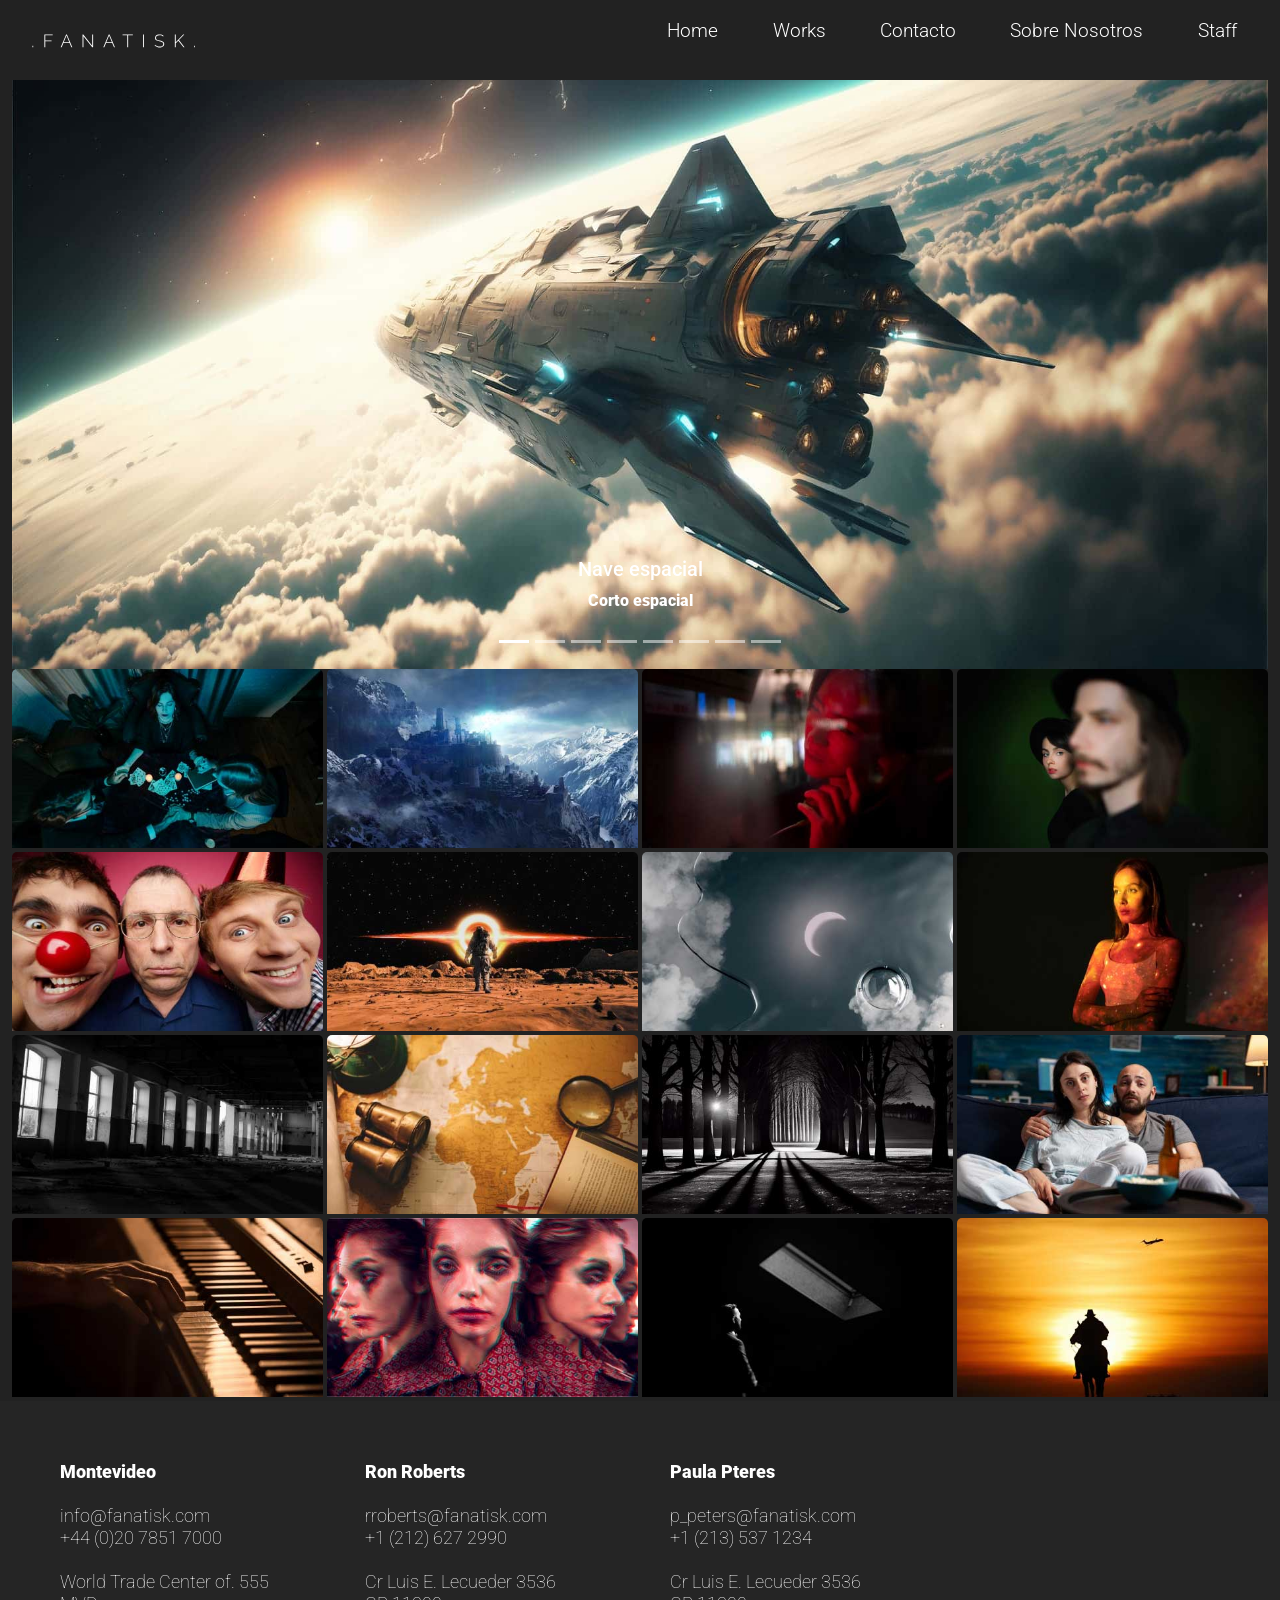
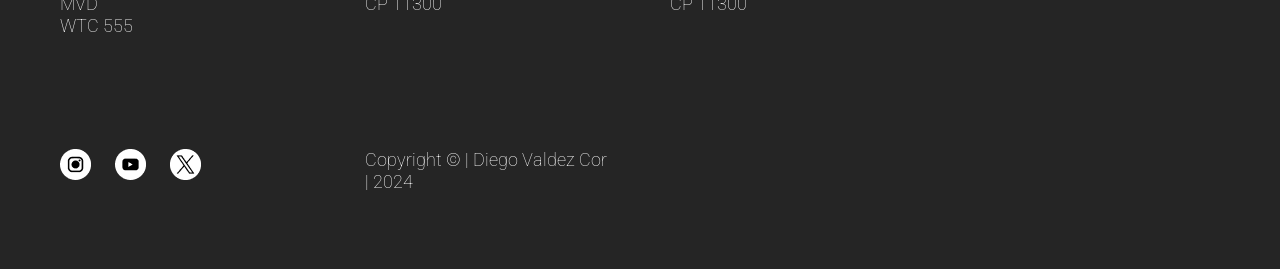
==== commit 96128e2e: "Optimización de imágenes en general" ====
--- a/index.html
+++ b/index.html
@@ -164,7 +164,7 @@
             <div class="card mb-1">
               <h2>El misterio del reloj detenido</h2>
               <div class="card-overlay"></div>
-              <img src="./imagenes/Home Movie Posters/Movie_Suspenso- -El misterio del reloj detenido-.jpg" class="card-img-top" alt="Información">
+              <img src="./imagenes/Home Movie Posters/Movie_Suspenso- -El misterio del reloj detenido.jpg" class="card-img-top" alt="Información">
             </div>
           </div>
           <div class="col">
